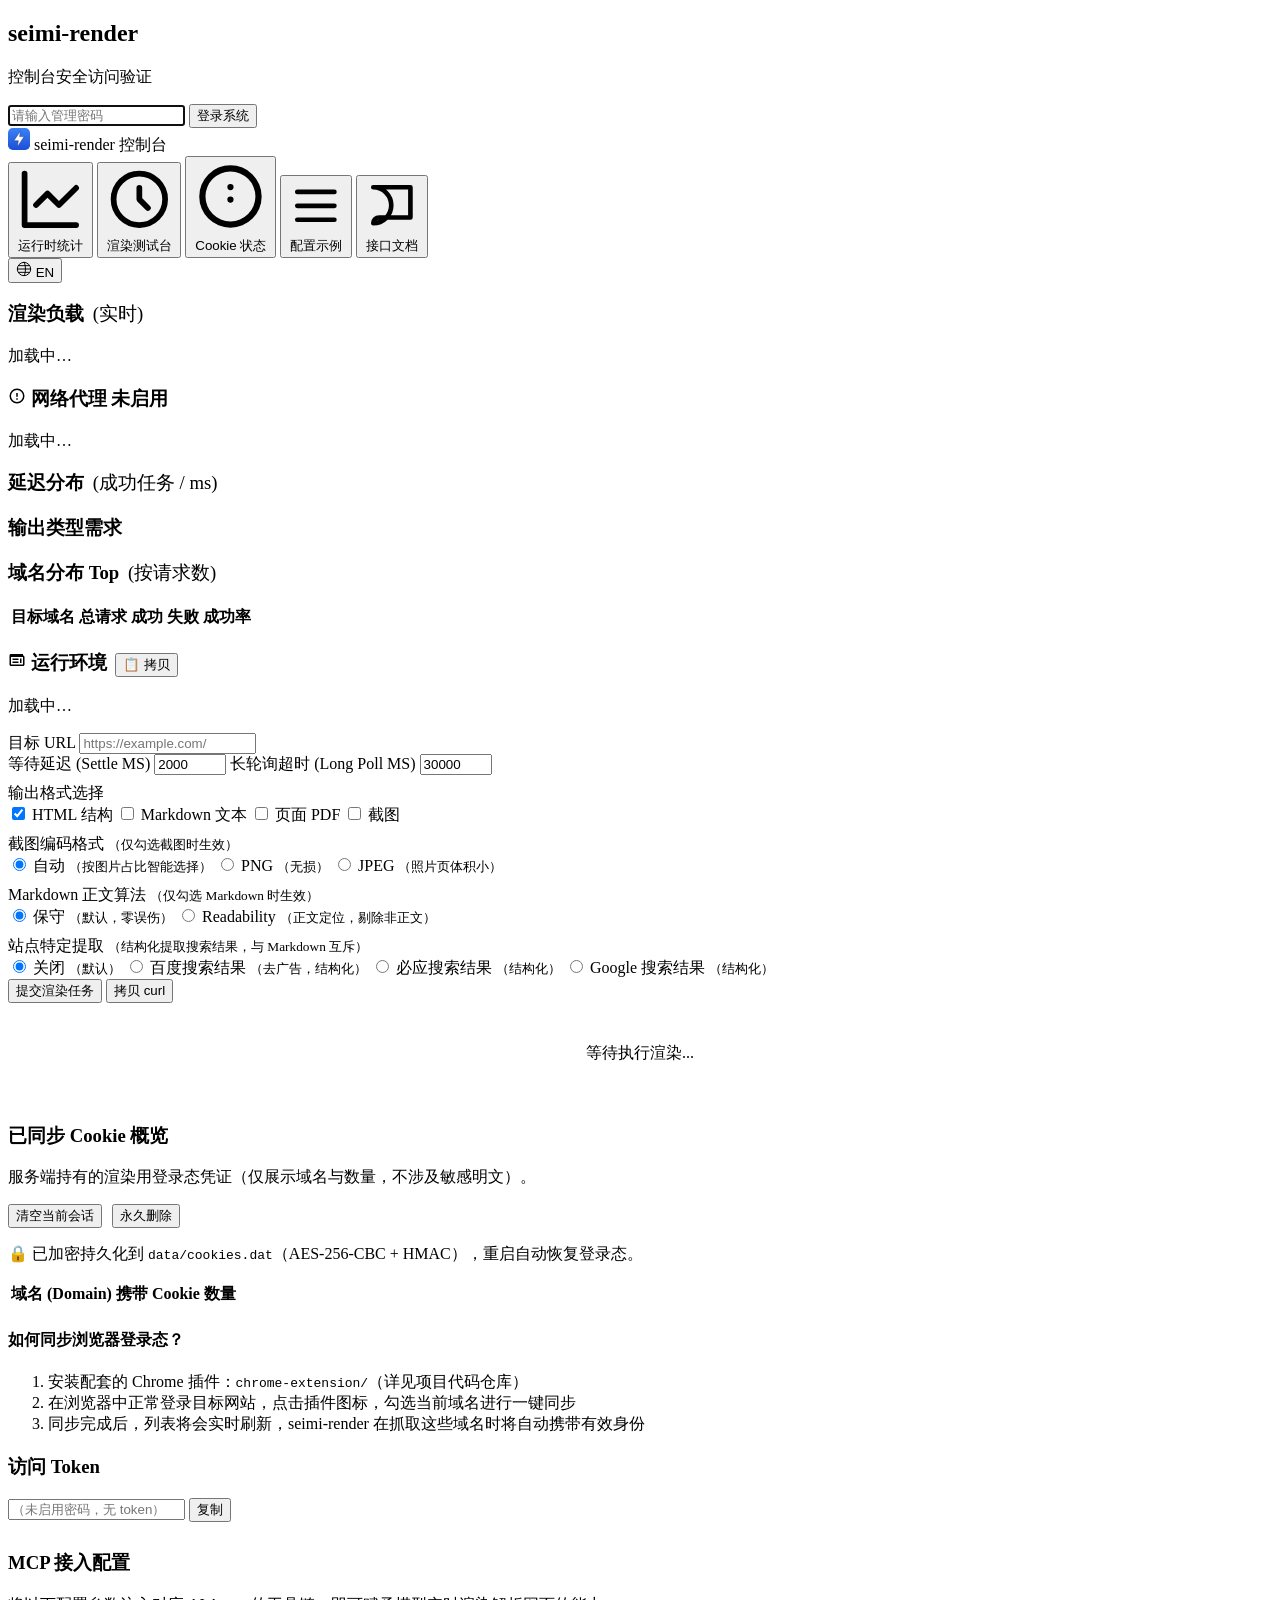
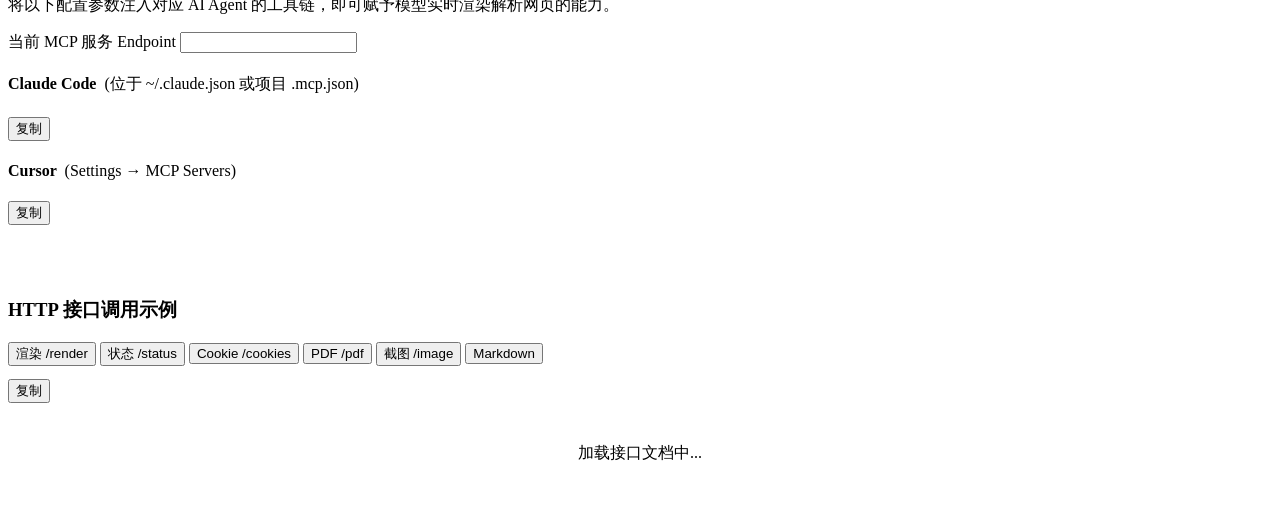
==== admin-ui/index.html @ daf92cba "init" ====
<!DOCTYPE html>
<html lang="zh-CN">
<head>
  <meta charset="UTF-8">
  <meta name="viewport" content="width=device-width, initial-scale=1">
  <title data-i18n="brand.title">seimi-render 控制台</title>
  <link rel="icon" type="image/svg+xml" href="/ui/favicon.svg">
  <link rel="icon" type="image/x-icon" href="/ui/favicon.ico">
  <link rel="apple-touch-icon" href="/ui/favicon.svg">
  <link rel="stylesheet" href="/ui/app.css">
</head>
<body>
  <!-- 登录遮罩（仅密码模式显示） -->
  <div id="login-overlay" class="login-overlay hidden">
    <div class="login-card">
      <h2>seimi-render</h2>
      <p class="login-hint" data-i18n="login.hint">控制台安全访问验证</p>
      <form id="login-form">
        <input id="login-password" type="password" data-i18n-placeholder="login.placeholder" placeholder="请输入管理密码" autocomplete="current-password" autofocus>
        <button type="submit" data-i18n="login.submit">登录系统</button>
        <div id="login-error" class="login-error"></div>
      </form>
    </div>
  </div>

  <!-- 主界面 -->
  <div id="app" class="app hidden">
    <header class="topbar">
      <div class="brand">
        <svg viewBox="0 0 128 128" width="22" height="22" role="img" aria-label="seimi-render">
          <defs>
            <linearGradient id="brand-bg" x1="0" y1="0" x2="0" y2="1">
              <stop offset="0" stop-color="#3b82f6"/>
              <stop offset="1" stop-color="#1d4ed8"/>
            </linearGradient>
          </defs>
          <rect width="128" height="128" rx="28" fill="url(#brand-bg)"/>
          <path d="M72 18 L34 74 H60 L54 110 L94 50 H68 Z" fill="#fff" stroke="#1e3a8a" stroke-width="3" stroke-linejoin="round"/>
        </svg>
        seimi-render <span class="brand-sub" data-i18n="brand.sub">控制台</span>
      </div>
      <nav class="tabs">
        <button class="tab active" data-tab="stats">
          <svg viewBox="0 0 24 24"><path d="M3 3v18h18M7 14l4-4 4 4 6-6" stroke="currentColor" stroke-width="2" stroke-linecap="round" stroke-linejoin="round" fill="none"/></svg>
          <span data-i18n="tab.stats">运行时统计</span>
        </button>
        <button class="tab" data-tab="render">
          <svg viewBox="0 0 24 24"><path d="M21 12a9 9 0 11-18 0 9 9 0 0118 0zM12 8v4l3 3" stroke="currentColor" stroke-width="2" stroke-linecap="round" stroke-linejoin="round" fill="none"/></svg>
          <span data-i18n="tab.render">渲染测试台</span>
        </button>
        <button class="tab" data-tab="cookies">
          <svg viewBox="0 0 24 24"><path d="M12 2a10 10 0 100 20 10 10 0 000-20zm0 18a8 8 0 110-16 8 8 0 010 16zm-1-11a1 1 0 112 0 1 1 0 01-2 0zm0 4a1 1 0 112 0 1 1 0 01-2 0z" fill="currentColor"/></svg>
          <span data-i18n="tab.cookies">Cookie 状态</span>
        </button>
        <button class="tab" data-tab="mcp">
          <svg viewBox="0 0 24 24"><path d="M4 6h16M4 12h16M4 18h16" stroke="currentColor" stroke-width="2" stroke-linecap="round" stroke-linejoin="round" fill="none"/></svg>
          <span data-i18n="tab.mcp">配置示例</span>
        </button>
        <button class="tab" data-tab="docs">
          <svg viewBox="0 0 24 24"><path d="M4 19.5A2.5 2.5 0 016.5 17H20M4 19.5A2.5 2.5 0 004 4h16v13H6.5A2.5 2.5 0 004 19.5z" stroke="currentColor" stroke-width="2" stroke-linecap="round" stroke-linejoin="round" fill="none"/></svg>
          <span data-i18n="tab.docs">接口文档</span>
        </button>
      </nav>
      <div class="topbar-right">
        <button id="lang-toggle" class="lang-toggle" data-i18n-title="lang.title" title="切换语言 / Switch language">
          <svg viewBox="0 0 24 24" width="16" height="16"><path d="M12 2a10 10 0 100 20 10 10 0 000-20zm0 0c3 3 3 17 0 20M2 12h20M4 7h16M4 17h16" stroke="currentColor" stroke-width="1.5" fill="none" stroke-linecap="round"/></svg>
          <span data-i18n="lang.toggle">EN</span>
        </button>
        <span id="conn-indicator" class="conn-dot" data-i18n-title="conn.title" title="连接状态"></span>
      </div>
    </header>

    <main class="content">
      <!-- 页签 1：运行时统计 -->
      <section id="tab-stats" class="tab-panel active">
        <div class="cards" id="stats-cards"></div>
        <div class="section">
          <h3><span data-i18n="stats.title">渲染负载</span> <span class="muted small" style="font-weight:normal; margin-left:4px;" data-i18n="stats.realtime">(实时)</span></h3>
          <div id="stats-workload" class="proxy-body">
            <p class="muted small" data-i18n="common.loading">加载中…</p>
          </div>
        </div>
        <div class="section proxy-section" id="stats-proxy-section">
          <h3>
            <svg viewBox="0 0 24 24" width="18" height="18"><path d="M12 2a10 10 0 100 20 10 10 0 000-20zm0 18a8 8 0 110-16 8 8 0 010 16zm-1-12h2v5h-2zm0 7h2v2h-2z" fill="currentColor"/></svg>
            <span data-i18n="proxy.title">网络代理</span>
            <span id="stats-proxy-badge" class="proxy-badge proxy-badge-off" data-i18n="proxy.off">未启用</span>
          </h3>
          <div id="stats-proxy-body" class="proxy-body">
            <p class="muted small" data-i18n="common.loading">加载中…</p>
          </div>
        </div>
        <div class="section">
          <h3><span data-i18n="stats.latency.title">延迟分布</span> <span class="muted small" style="font-weight:normal; margin-left:4px;" data-i18n="stats.latency.subtitle">(成功任务 / ms)</span></h3>
          <div id="stats-latency" class="latency-bars"></div>
        </div>
        <div class="section">
          <h3 data-i18n="stats.outputs.title">输出类型需求</h3>
          <div id="stats-outputs" class="output-bars"></div>
        </div>
        <div class="section">
          <h3><span data-i18n="stats.domains.title">域名分布 Top</span> <span class="muted small" style="font-weight:normal; margin-left:4px;" data-i18n="stats.domains.subtitle">(按请求数)</span></h3>
          <div class="table-wrap">
            <table id="stats-domains" class="data-table">
              <thead><tr><th data-i18n="stats.domains.colDomain">目标域名</th><th class="num" data-i18n="stats.domains.colTotal">总请求</th><th class="num" data-i18n="stats.domains.colSuccess">成功</th><th class="num" data-i18n="stats.domains.colFail">失败</th><th class="num" data-i18n="stats.domains.colRate">成功率</th></tr></thead>
              <tbody></tbody>
            </table>
          </div>
        </div>
        <div class="section">
          <h3>
            <svg viewBox="0 0 24 24" width="18" height="18" aria-hidden="true"><path d="M4 6h16V4H4c-1.1 0-2 .9-2 2v12c0 1.1.9 2 2 2h16c1.1 0 2-.9 2-2V8c0-1.1-.9-2-2-2H4zm16 12H4V8h16v10zM6 10h8v2H6zm0 4h8v2H6zm10-4h2v6h-2z" fill="currentColor"/></svg>
            <span data-i18n="stats.env.title">运行环境</span>
            <span id="stats-env-sampled" class="muted small" style="font-weight:normal; margin-left:4px;"></span>
            <button id="env-copy-btn" class="copy-btn" type="button" data-i18n="stats.env.copy">📋 拷贝</button>
            <span id="env-copy-status" class="copy-status"></span>
          </h3>
          <div id="stats-env" class="env-grid">
            <p class="muted small" data-i18n="common.loading">加载中…</p>
          </div>
        </div>
      </section>

      <!-- 页签 2：渲染测试台 -->
      <section id="tab-render" class="tab-panel">
        <form id="render-form" class="render-form">
          <label class="field">
            <span data-i18n="render.url">目标 URL</span>
            <input id="render-url" type="text" placeholder="https://example.com/" required>
          </label>
          <div class="field-row">
            <label class="field">
              <span data-i18n="render.settle">等待延迟 (Settle MS)</span>
              <input id="render-settle" type="number" value="2000" min="0" max="30000">
            </label>
            <label class="field">
              <span data-i18n="render.longpoll">长轮询超时 (Long Poll MS)</span>
              <input id="render-longpoll" type="number" value="30000" min="0" max="60000">
            </label>
          </div>
          <div class="field" style="margin-top: 8px;">
            <span data-i18n="render.outputs">输出格式选择</span>
            <div class="checks">
              <label><input type="checkbox" id="out-html" checked> <span data-i18n="render.outHtml">HTML 结构</span></label>
              <label><input type="checkbox" id="out-markdown"> <span data-i18n="render.outMd">Markdown 文本</span></label>
              <label><input type="checkbox" id="out-pdf"> <span data-i18n="render.outPdf">页面 PDF</span></label>
              <label><input type="checkbox" id="out-screenshot"> <span data-i18n="render.outShot">截图</span></label>
            </div>
          </div>
          <div class="field" style="margin-top: 8px;">
            <span><span data-i18n="render.shotFmt">截图编码格式</span> <small class="muted" data-i18n="render.shotFmtHint">（仅勾选截图时生效）</small></span>
            <div class="checks">
              <label><input type="radio" name="shot-fmt" value="auto" checked> <span data-i18n="render.shotFmt.auto">自动</span> <small class="muted" data-i18n="render.shotFmt.autoHint">（按图片占比智能选择）</small></label>
              <label><input type="radio" name="shot-fmt" value="png"> <span data-i18n="render.shotFmt.png">PNG</span> <small class="muted" data-i18n="render.shotFmt.pngHint">（无损）</small></label>
              <label><input type="radio" name="shot-fmt" value="jpg"> <span data-i18n="render.shotFmt.jpg">JPEG</span> <small class="muted" data-i18n="render.shotFmt.jpgHint">（照片页体积小）</small></label>
            </div>
          </div>
          <div class="field" style="margin-top: 8px;">
            <span><span data-i18n="render.mdAlg">Markdown 正文算法</span> <small class="muted" data-i18n="render.mdAlgHint">（仅勾选 Markdown 时生效）</small></span>
            <div class="checks">
              <label><input type="radio" name="md-alg" value="conservative" checked> <span data-i18n="render.mdAlg.conservative">保守</span> <small class="muted" data-i18n="render.mdAlg.conservativeHint">（默认，零误伤）</small></label>
              <label><input type="radio" name="md-alg" value="readability"> <span data-i18n="render.mdAlg.readability">Readability</span> <small class="muted" data-i18n="render.mdAlg.readabilityHint">（正文定位，剔除非正文）</small></label>
            </div>
          </div>
          <div class="field" style="margin-top: 8px;">
            <span><span data-i18n="render.extract">站点特定提取</span> <small class="muted" data-i18n="render.extractHint">（结构化提取搜索结果，与 Markdown 互斥）</small></span>
            <div class="checks">
              <label><input type="radio" name="extract" value="" checked> <span data-i18n="render.extract.off">关闭</span> <small class="muted" data-i18n="render.extract.offHint">（默认）</small></label>
              <label><input type="radio" name="extract" value="baidu_serp"> <span data-i18n="render.extract.baidu">百度搜索结果</span> <small class="muted" data-i18n="render.extract.baiduHint">（去广告，结构化）</small></label>
              <label><input type="radio" name="extract" value="bing_serp"> <span data-i18n="render.extract.bing">必应搜索结果</span> <small class="muted" data-i18n="render.extract.bingHint">（结构化）</small></label>
              <label><input type="radio" name="extract" value="google_serp"> <span data-i18n="render.extract.google">Google 搜索结果</span> <small class="muted" data-i18n="render.extract.googleHint">（结构化）</small></label>
            </div>
          </div>
          <div class="render-actions">
            <button type="submit" id="render-submit" data-i18n="render.submit">提交渲染任务</button>
            <button type="button" id="render-copy-curl" data-i18n="render.copyCurl">拷贝 curl</button>
          </div>
        </form>
        <div id="render-status" class="render-status"></div>
        <div id="render-result" class="render-result">
          <div class="muted" style="text-align: center; padding: 40px 0;" data-i18n="render.placeholder">等待执行渲染...</div>
        </div>
      </section>

      <!-- 页签 3：Cookie 状态 -->
      <section id="tab-cookies" class="tab-panel">
        <div class="section-head">
          <div>
            <h3 data-i18n="cookies.title">已同步 Cookie 概览</h3>
            <p class="muted small" style="margin-top: 4px;" data-i18n="cookies.desc">服务端持有的渲染用登录态凭证（仅展示域名与数量，不涉及敏感明文）。</p>
          </div>
          <div style="display:flex; gap:10px;">
            <button id="cookie-clear" class="btn-danger" data-i18n="cookies.clear">清空当前会话</button>
            <button id="cookie-purge" class="btn-danger" data-i18n="cookies.purge">永久删除</button>
          </div>
        </div>
        <p class="muted small" style="margin-bottom:16px;" data-i18n-html="cookies.encrypted">🔒 已加密持久化到 <code>data/cookies.dat</code>（AES-256-CBC + HMAC），重启自动恢复登录态。</p>
        <div class="table-wrap">
          <table id="cookies-table" class="data-table">
            <thead><tr><th data-i18n="cookies.colDomain">域名 (Domain)</th><th class="num" data-i18n="cookies.colCount">携带 Cookie 数量</th></tr></thead>
            <tbody></tbody>
          </table>
        </div>
        <div class="note">
          <h4 data-i18n="cookies.howto.title">如何同步浏览器登录态？</h4>
          <ol>
            <li data-i18n-html="cookies.howto.step1">安装配套的 Chrome 插件：<code>chrome-extension/</code>（详见项目代码仓库）</li>
            <li data-i18n-html="cookies.howto.step2">在浏览器中正常登录目标网站，点击插件图标，勾选当前域名进行一键同步</li>
            <li data-i18n-html="cookies.howto.step3">同步完成后，列表将会实时刷新，seimi-render 在抓取这些域名时将自动携带有效身份</li>
          </ol>
        </div>
      </section>

      <!-- 页签 4：配置示例 -->
      <section id="tab-mcp" class="tab-panel">
        <h3 data-i18n="mcp.token.title">访问 Token</h3>
        <div id="token-card" class="token-card">
          <div id="token-status-text" class="token-status"></div>
          <div class="token-value-row">
            <input id="token-value" type="text" readonly data-i18n-placeholder="mcp.token.placeholder" placeholder="（未启用密码，无 token）">
            <button id="token-copy" class="btn-copy-inline" data-copy-target="token-value" data-i18n="mcp.token.copy">复制</button>
          </div>
          <p id="token-desc" class="muted small"></p>
        </div>

        <div style="margin-top: 28px;">
          <h3 data-i18n="mcp.title">MCP 接入配置</h3>
          <p class="muted" style="margin-top: 6px;" data-i18n="mcp.intro">将以下配置参数注入对应 AI Agent 的工具链，即可赋予模型实时渲染解析网页的能力。</p>
          <p id="mcp-auth-hint" class="muted small" style="margin-top: 4px;"></p>
        </div>

        <div class="field-row" style="margin-top: 16px;">
          <label class="field">
            <span data-i18n="mcp.endpoint">当前 MCP 服务 Endpoint</span>
            <input id="mcp-url" type="text" readonly>
          </label>
        </div>
        <div class="section">
          <h4><span data-i18n="mcp.claude">Claude Code</span> <span class="muted small" style="font-weight:normal; margin-left:4px;" data-i18n="mcp.claudeHint">(位于 ~/.claude.json 或项目 .mcp.json)</span></h4>
          <div class="code-block">
            <pre id="mcp-claude"></pre>
            <button class="btn-copy" data-copy-target="mcp-claude" data-i18n="mcp.token.copy">复制</button>
          </div>
        </div>
        <div class="section">
          <h4><span data-i18n="mcp.cursor">Cursor</span> <span class="muted small" style="font-weight:normal; margin-left:4px;" data-i18n="mcp.cursorHint">(Settings → MCP Servers)</span></h4>
          <div class="code-block">
            <pre id="mcp-cursor"></pre>
            <button class="btn-copy" data-copy-target="mcp-cursor" data-i18n="mcp.token.copy">复制</button>
          </div>
        </div>

        <h3 style="margin-top:40px; padding-top: 32px; border-top: 1px solid var(--border);" data-i18n="mcp.httpTitle">HTTP 接口调用示例</h3>
        <p class="muted" id="api-hint" style="margin-top: 6px;"></p>
        <div class="api-tabs">
          <button class="api-tab active" data-api="render" data-i18n="api.tab.render">渲染 /render</button>
          <button class="api-tab" data-api="status" data-i18n="api.tab.status">状态 /status</button>
          <button class="api-tab" data-api="cookies" data-i18n="api.tab.cookies">Cookie /cookies</button>
          <button class="api-tab" data-api="pdf" data-i18n="api.tab.pdf">PDF /pdf</button>
          <button class="api-tab" data-api="screenshot" data-i18n="api.tab.screenshot">截图 /image</button>
          <button class="api-tab" data-api="markdown" data-i18n="api.tab.markdown">Markdown</button>
        </div>
        <div class="code-block" style="margin-top:12px">
          <pre id="api-example"></pre>
          <button class="btn-copy" data-copy-target="api-example" data-i18n="mcp.token.copy">复制</button>
        </div>
      </section>

      <!-- 页签 5：接口文档 -->
      <section id="tab-docs" class="tab-panel">
        <div class="docs-layout">
          <aside class="docs-sidebar" id="docs-nav"></aside>
          <div class="docs-detail" id="docs-detail">
            <div class="muted" style="padding:40px;text-align:center" data-i18n="docs.loading">加载接口文档中...</div>
          </div>
        </div>
      </section>
    </main>
  </div>

  <script src="/ui/i18n.js"></script>
  <script src="/ui/app.js"></script>
  <script src="/ui/docs.js"></script>
</body>
</html>
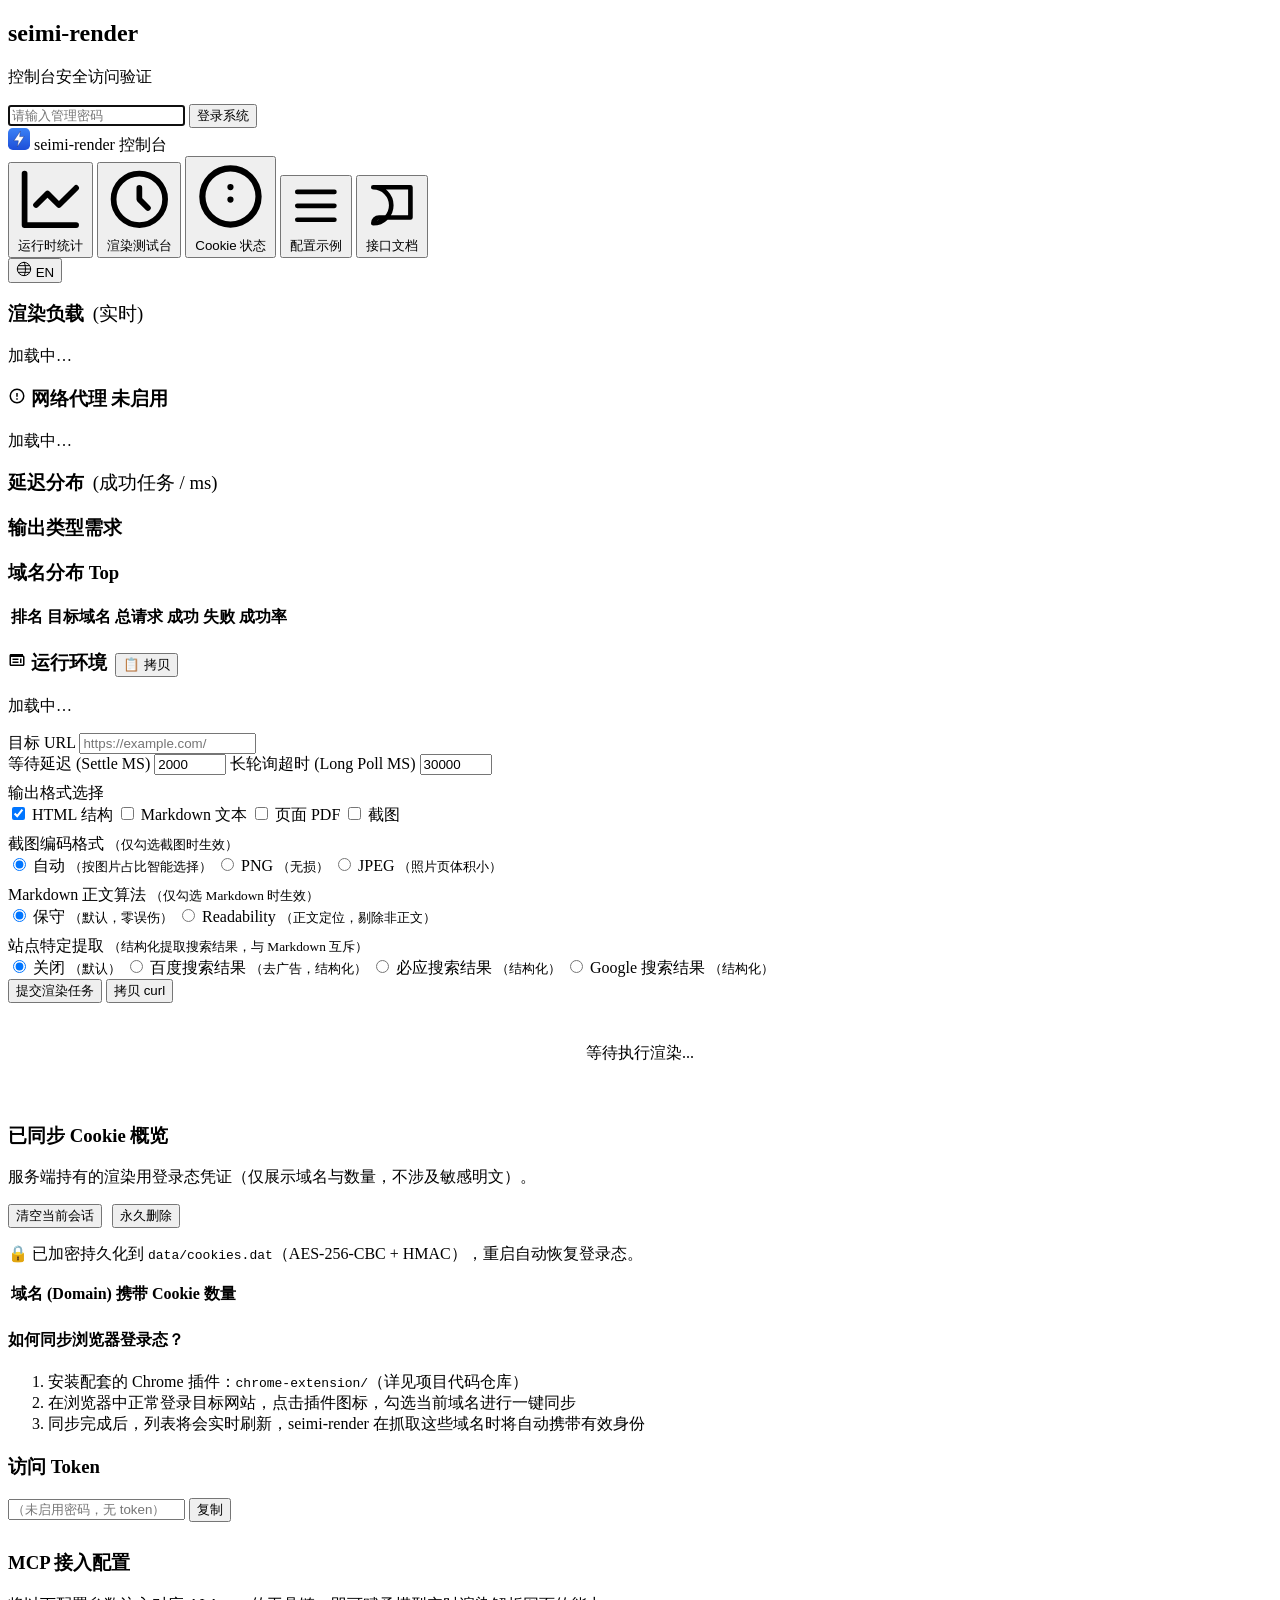
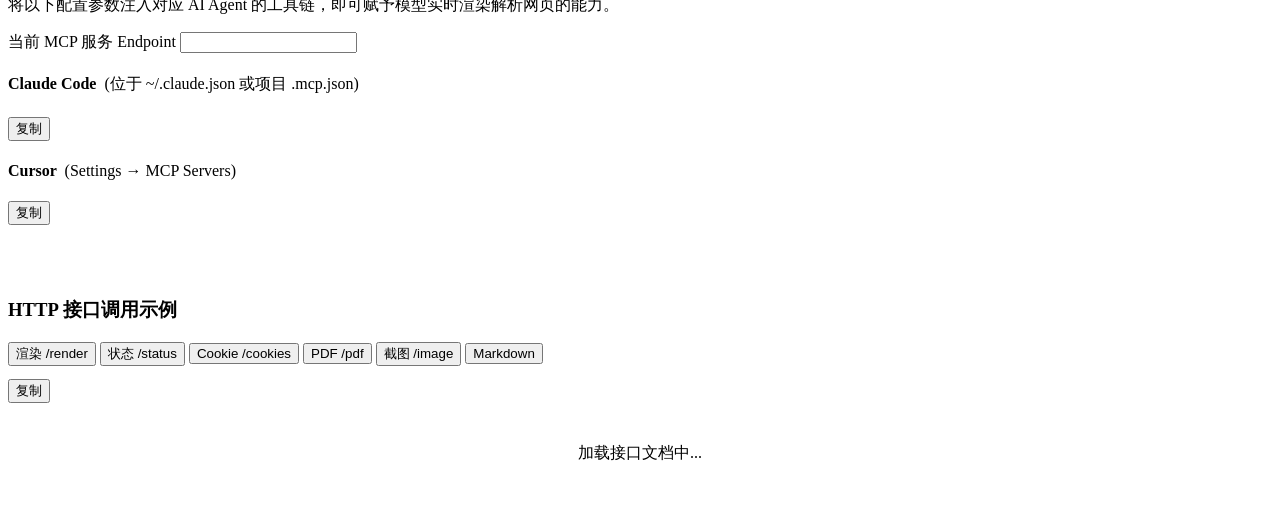
==== commit 4afdeccb: "优化统计展示" ====
--- a/admin-ui/index.html
+++ b/admin-ui/index.html
@@ -99,10 +99,20 @@
           <div id="stats-outputs" class="output-bars"></div>
         </div>
         <div class="section">
-          <h3><span data-i18n="stats.domains.title">域名分布 Top</span> <span class="muted small" style="font-weight:normal; margin-left:4px;" data-i18n="stats.domains.subtitle">(按请求数)</span></h3>
+          <h3>
+            <span data-i18n="stats.domains.title">域名分布 Top</span>
+            <span id="stats-domains-count" class="muted small" style="font-weight:normal; margin-left:4px;"></span>
+          </h3>
           <div class="table-wrap">
-            <table id="stats-domains" class="data-table">
-              <thead><tr><th data-i18n="stats.domains.colDomain">目标域名</th><th class="num" data-i18n="stats.domains.colTotal">总请求</th><th class="num" data-i18n="stats.domains.colSuccess">成功</th><th class="num" data-i18n="stats.domains.colFail">失败</th><th class="num" data-i18n="stats.domains.colRate">成功率</th></tr></thead>
+            <table id="stats-domains" class="data-table domains-table">
+              <thead><tr>
+                <th class="col-rank" data-i18n="stats.domains.colRank">排名</th>
+                <th class="col-domain sortable" data-sort="domain" data-i18n="stats.domains.colDomain">目标域名</th>
+                <th class="num sortable" data-sort="total" data-i18n="stats.domains.colTotal">总请求</th>
+                <th class="num sortable" data-sort="succeeded" data-i18n="stats.domains.colSuccess">成功</th>
+                <th class="num sortable" data-sort="failed" data-i18n="stats.domains.colFail">失败</th>
+                <th class="num sortable" data-sort="rate" data-i18n="stats.domains.colRate">成功率</th>
+              </tr></thead>
               <tbody></tbody>
             </table>
           </div>
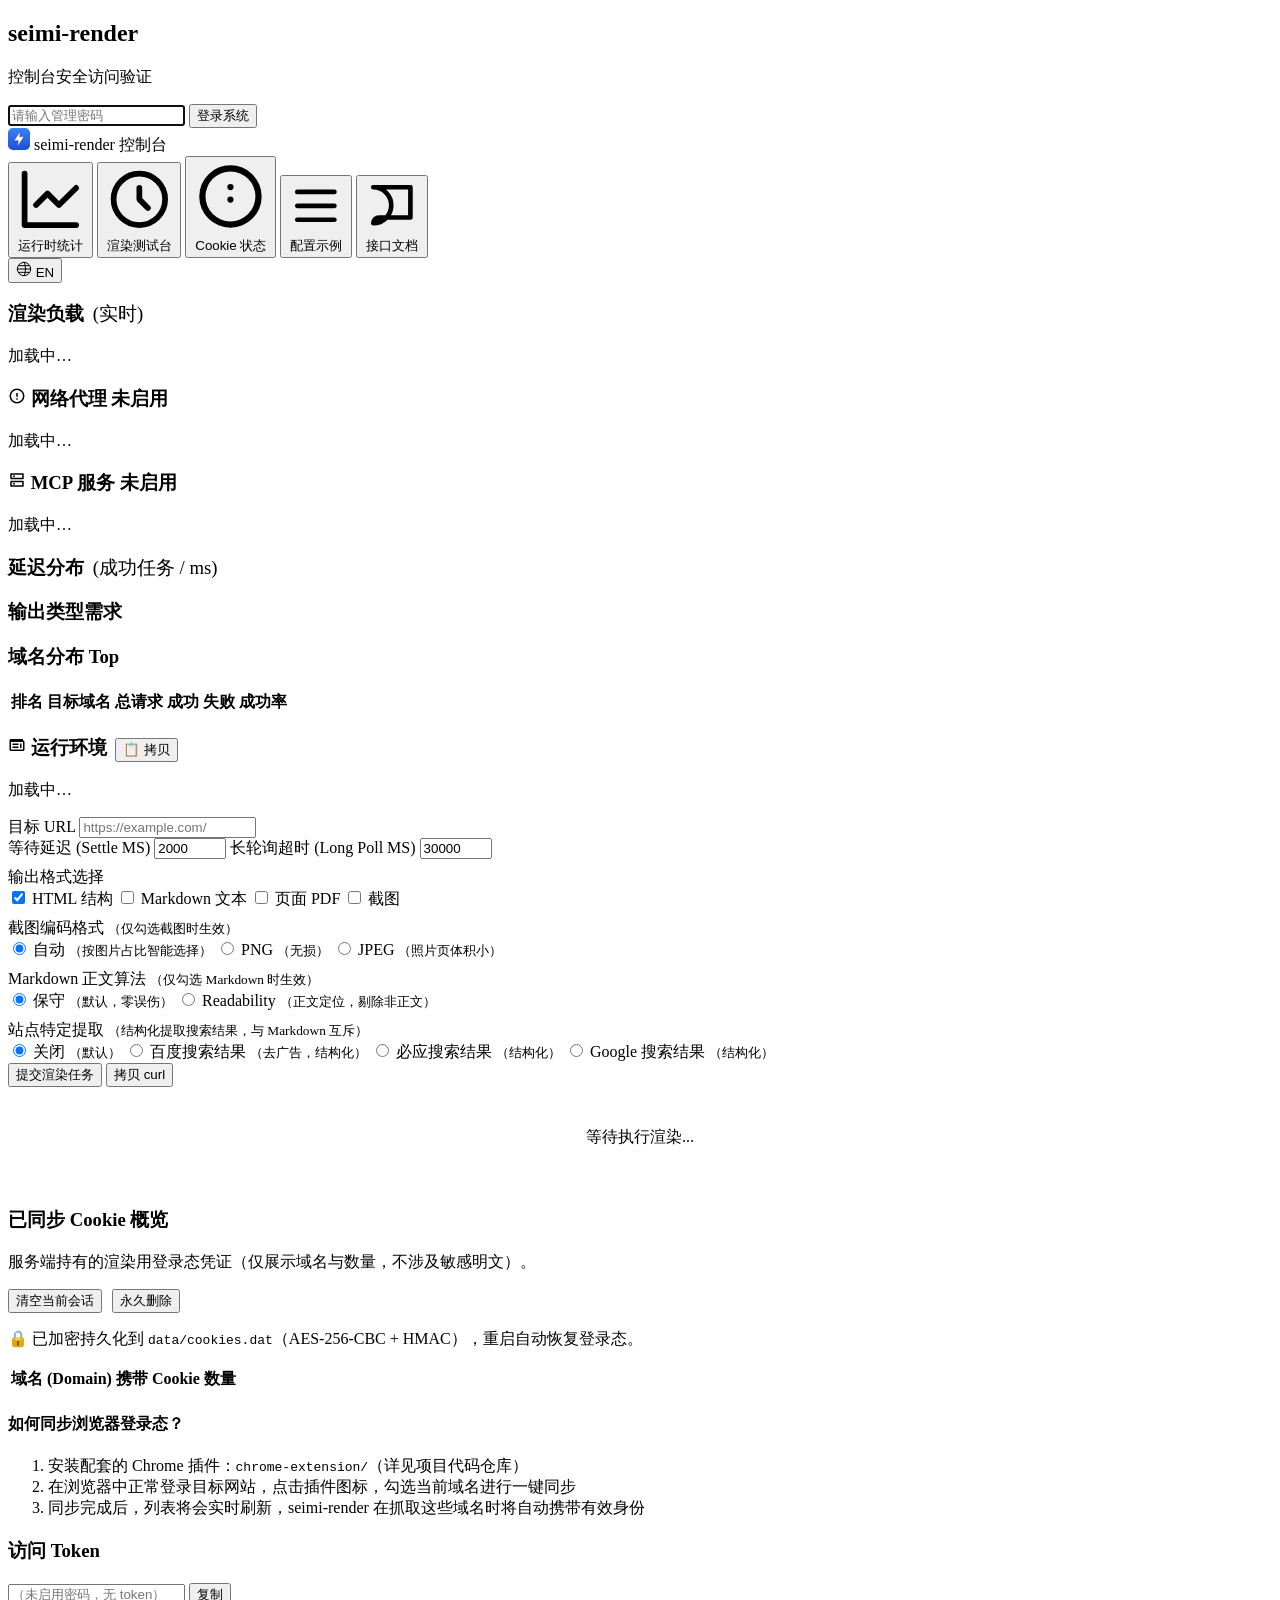
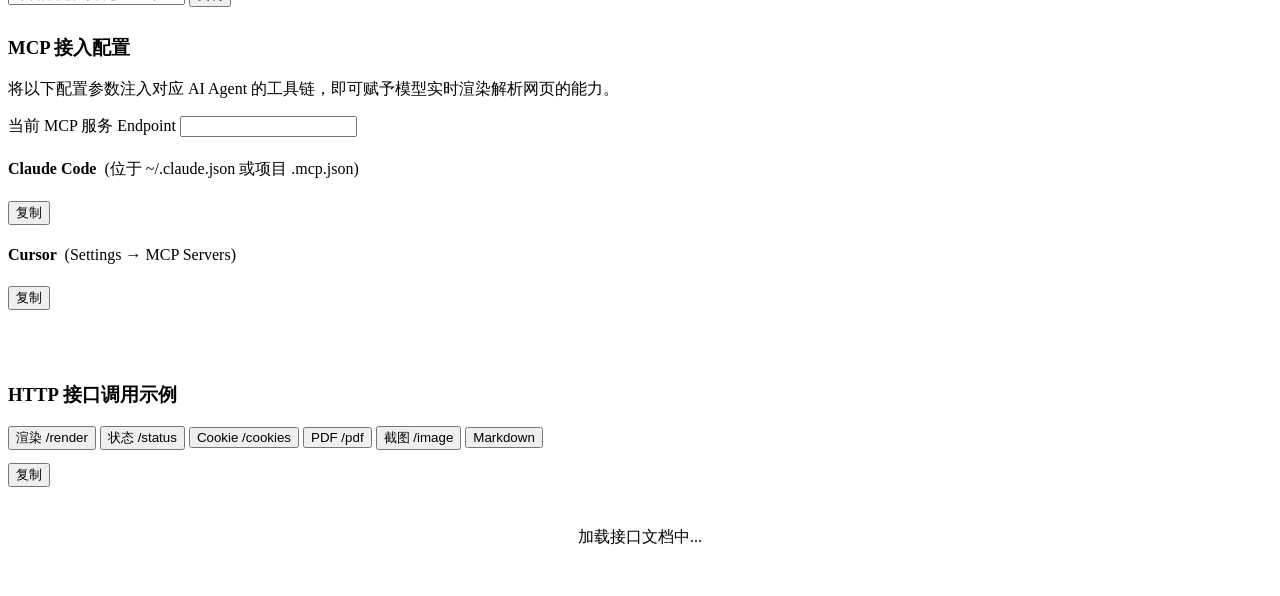
==== commit ca10f535: "修复 MCP session 泄漏导致 /mcp 反复 503，并增加诊断能力 根因：cpp-mcp 的 handle_mcp_get（streamable HTTP GET/SSE 订阅通道） 流结" ====
--- a/admin-ui/index.html
+++ b/admin-ui/index.html
@@ -90,6 +90,16 @@
             <p class="muted small" data-i18n="common.loading">加载中…</p>
           </div>
         </div>
+        <div class="section" id="stats-mcp-section">
+          <h3>
+            <svg viewBox="0 0 24 24" width="18" height="18"><path d="M4 4h16v6H4zM4 14h16v6H4z" stroke="currentColor" stroke-width="2" fill="none" stroke-linejoin="round"/><circle cx="8" cy="7" r="1.2" fill="currentColor"/><circle cx="8" cy="17" r="1.2" fill="currentColor"/></svg>
+            <span data-i18n="mcp.title">MCP 服务</span>
+            <span id="stats-mcp-badge" class="proxy-badge proxy-badge-off" data-i18n="mcp.off">未启用</span>
+          </h3>
+          <div id="stats-mcp-body" class="proxy-body">
+            <p class="muted small" data-i18n="common.loading">加载中…</p>
+          </div>
+        </div>
         <div class="section">
           <h3><span data-i18n="stats.latency.title">延迟分布</span> <span class="muted small" style="font-weight:normal; margin-left:4px;" data-i18n="stats.latency.subtitle">(成功任务 / ms)</span></h3>
           <div id="stats-latency" class="latency-bars"></div>
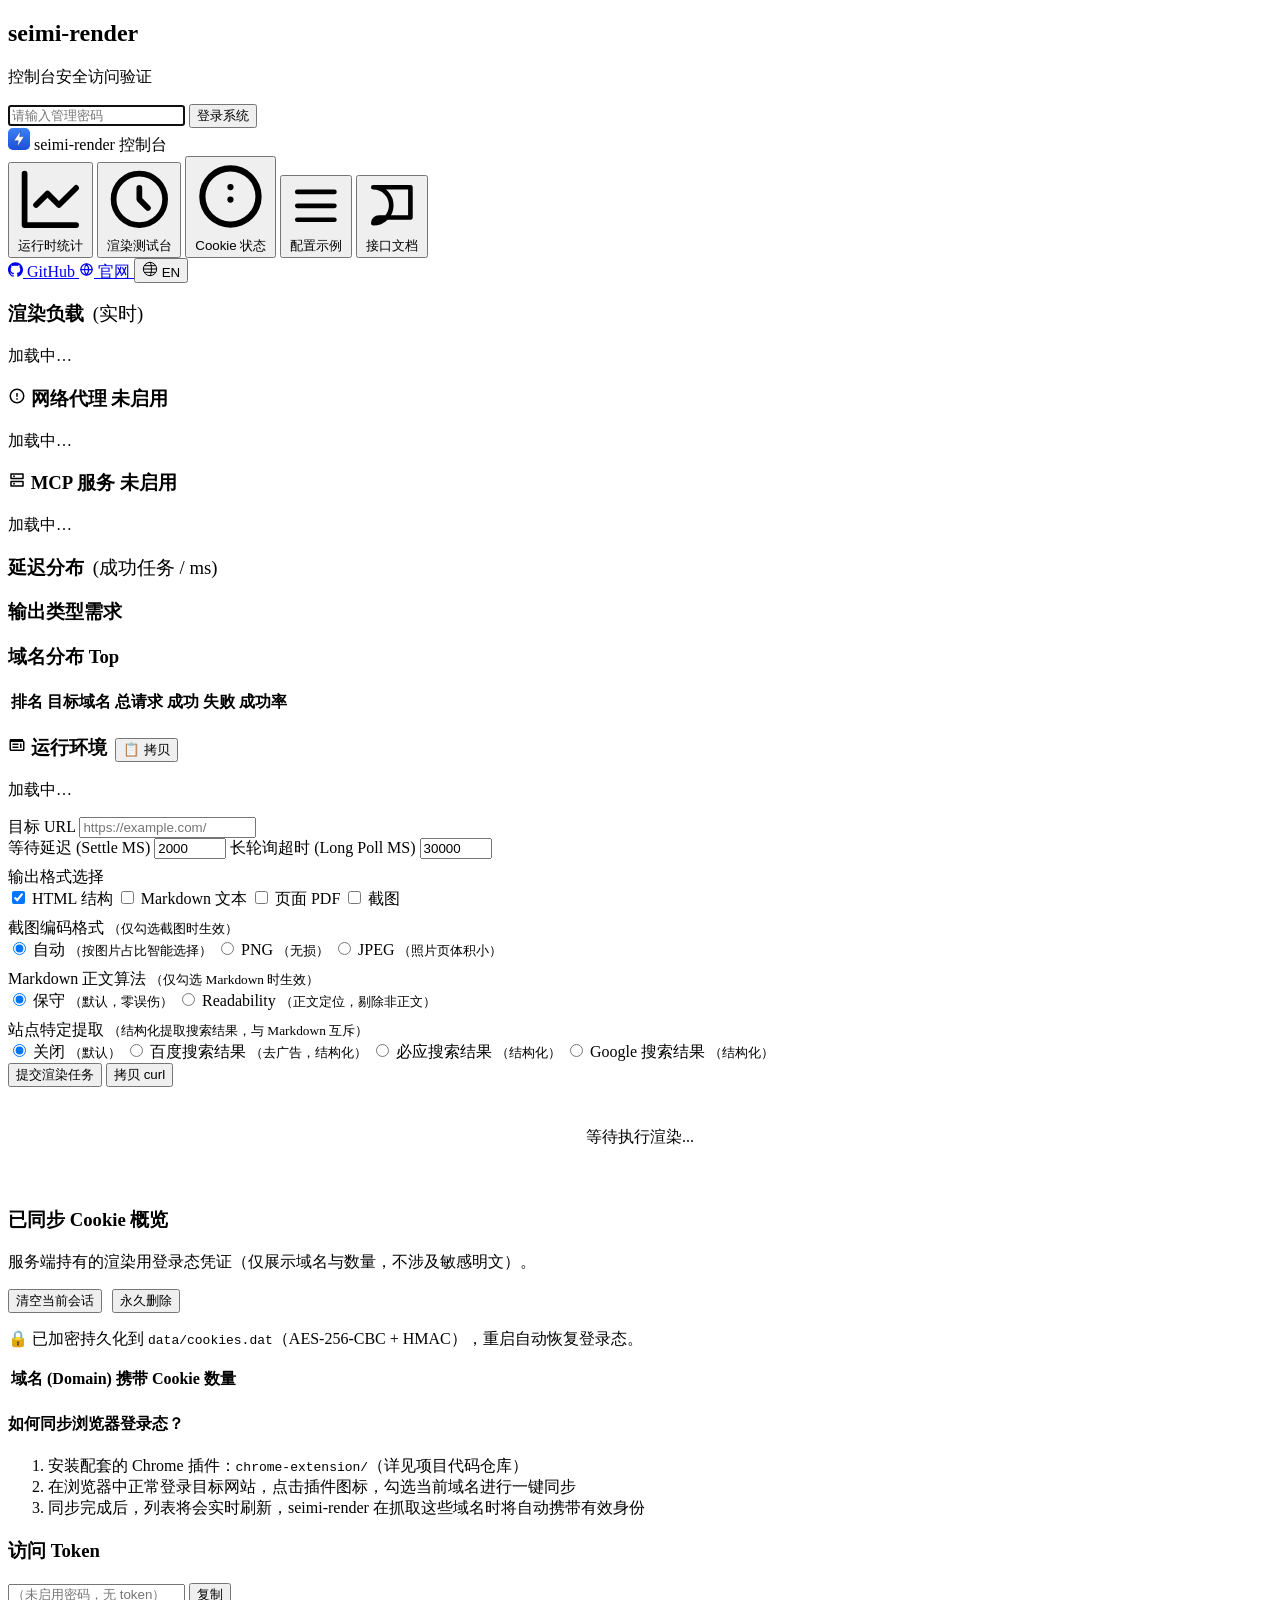
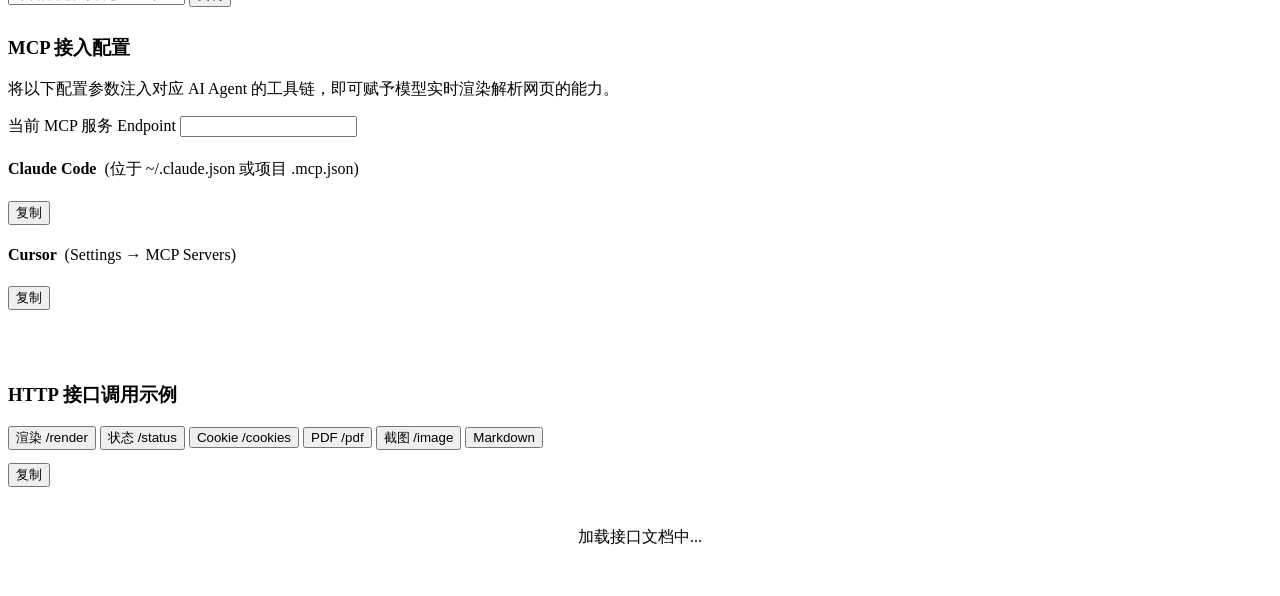
==== commit 3ef0124c: "添加跳转" ====
--- a/admin-ui/index.html
+++ b/admin-ui/index.html
@@ -62,6 +62,14 @@
         </button>
       </nav>
       <div class="topbar-right">
+        <a class="topbar-link" href="https://github.com/zhegexiaohuozi/seimi-render" target="_blank" rel="noopener" data-i18n-title="nav.github.title" title="GitHub 仓库">
+          <svg viewBox="0 0 24 24" width="15" height="15" fill="currentColor" aria-hidden="true"><path d="M12 .297c-6.63 0-12 5.373-12 12 0 5.303 3.438 9.8 8.205 11.385.6.113.82-.258.82-.577 0-.285-.01-1.04-.015-2.04-3.338.724-4.042-1.61-4.042-1.61C4.422 18.07 3.633 17.7 3.633 17.7c-1.087-.744.084-.729.084-.729 1.205.084 1.838 1.236 1.838 1.236 1.07 1.835 2.809 1.305 3.495.998.108-.776.417-1.305.76-1.605-2.665-.3-5.466-1.332-5.466-5.93 0-1.31.465-2.38 1.235-3.22-.135-.303-.54-1.523.105-3.176 0 0 1.005-.322 3.3 1.23.96-.267 1.98-.399 3-.405 1.02.006 2.04.138 3 .405 2.28-1.552 3.285-1.23 3.285-1.23.645 1.653.24 2.873.12 3.176.765.84 1.23 1.91 1.23 3.22 0 4.61-2.805 5.625-5.475 5.92.42.36.81 1.096.81 2.22 0 1.606-.015 2.896-.015 3.286 0 .315.21.69.825.57C20.565 22.092 24 17.592 24 12.297c0-6.627-5.373-12-12-12"/></svg>
+          <span data-i18n="nav.github">GitHub</span>
+        </a>
+        <a class="topbar-link" href="https://seimiagent.org/" target="_blank" rel="noopener" data-i18n-title="nav.site.title" title="官方网站">
+          <svg viewBox="0 0 24 24" width="15" height="15" fill="none" stroke="currentColor" stroke-width="2" stroke-linecap="round" aria-hidden="true"><circle cx="12" cy="12" r="9"/><path d="M3 12h18M12 3a15 15 0 0 1 0 18M12 3a15 15 0 0 0 0 18"/></svg>
+          <span data-i18n="nav.site">官网</span>
+        </a>
         <button id="lang-toggle" class="lang-toggle" data-i18n-title="lang.title" title="切换语言 / Switch language">
           <svg viewBox="0 0 24 24" width="16" height="16"><path d="M12 2a10 10 0 100 20 10 10 0 000-20zm0 0c3 3 3 17 0 20M2 12h20M4 7h16M4 17h16" stroke="currentColor" stroke-width="1.5" fill="none" stroke-linecap="round"/></svg>
           <span data-i18n="lang.toggle">EN</span>
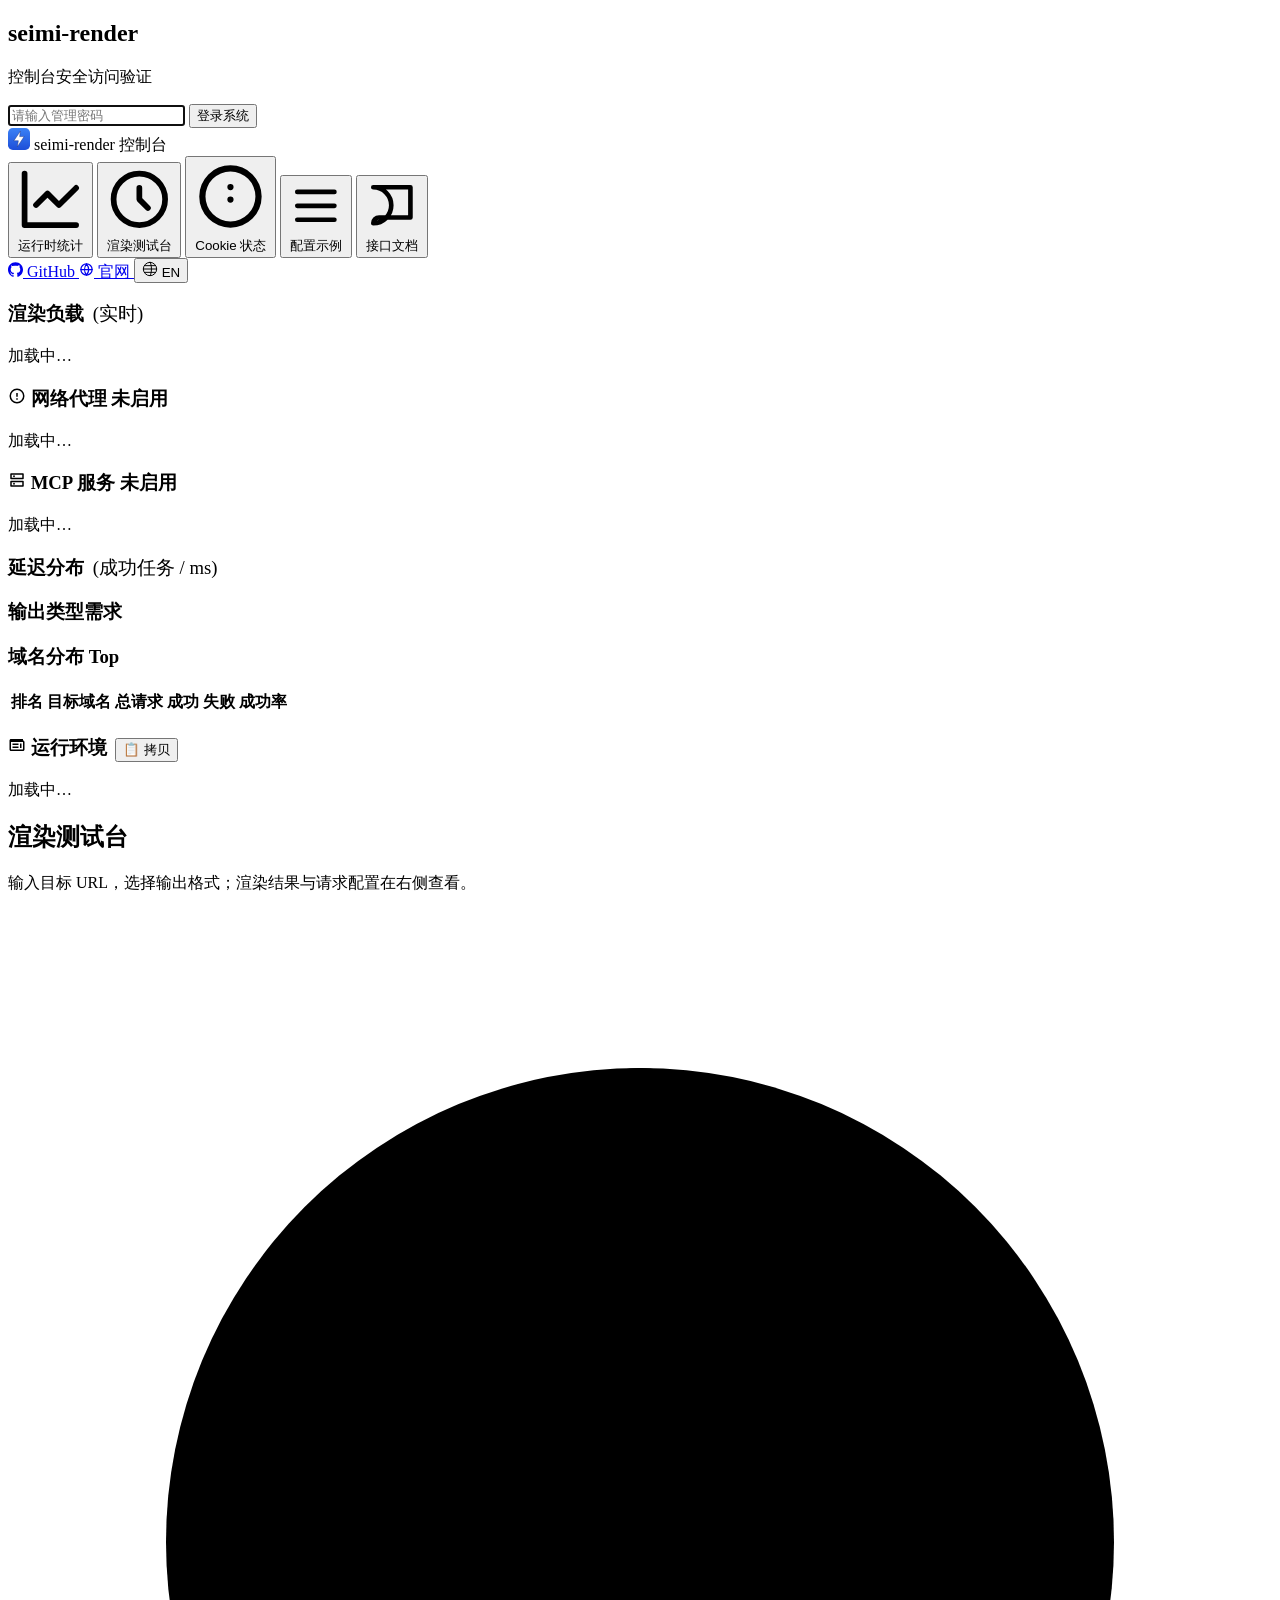
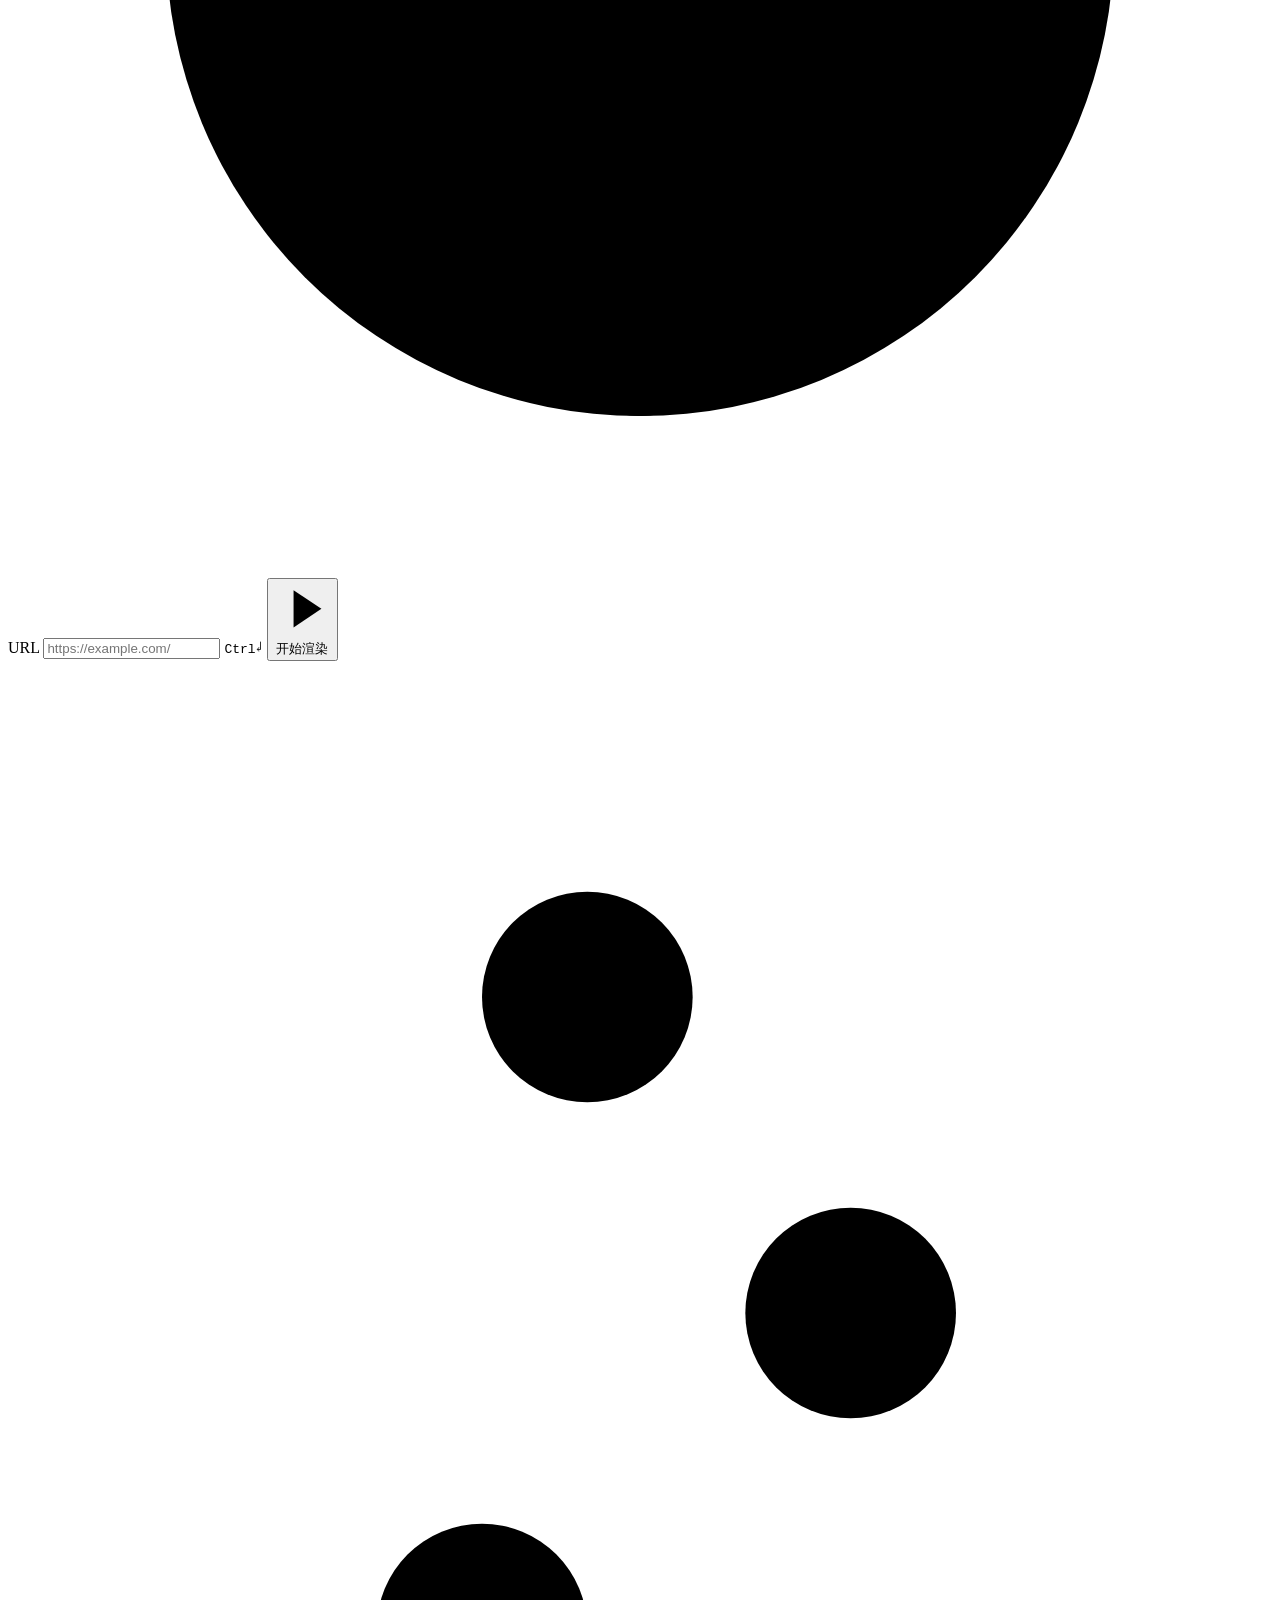
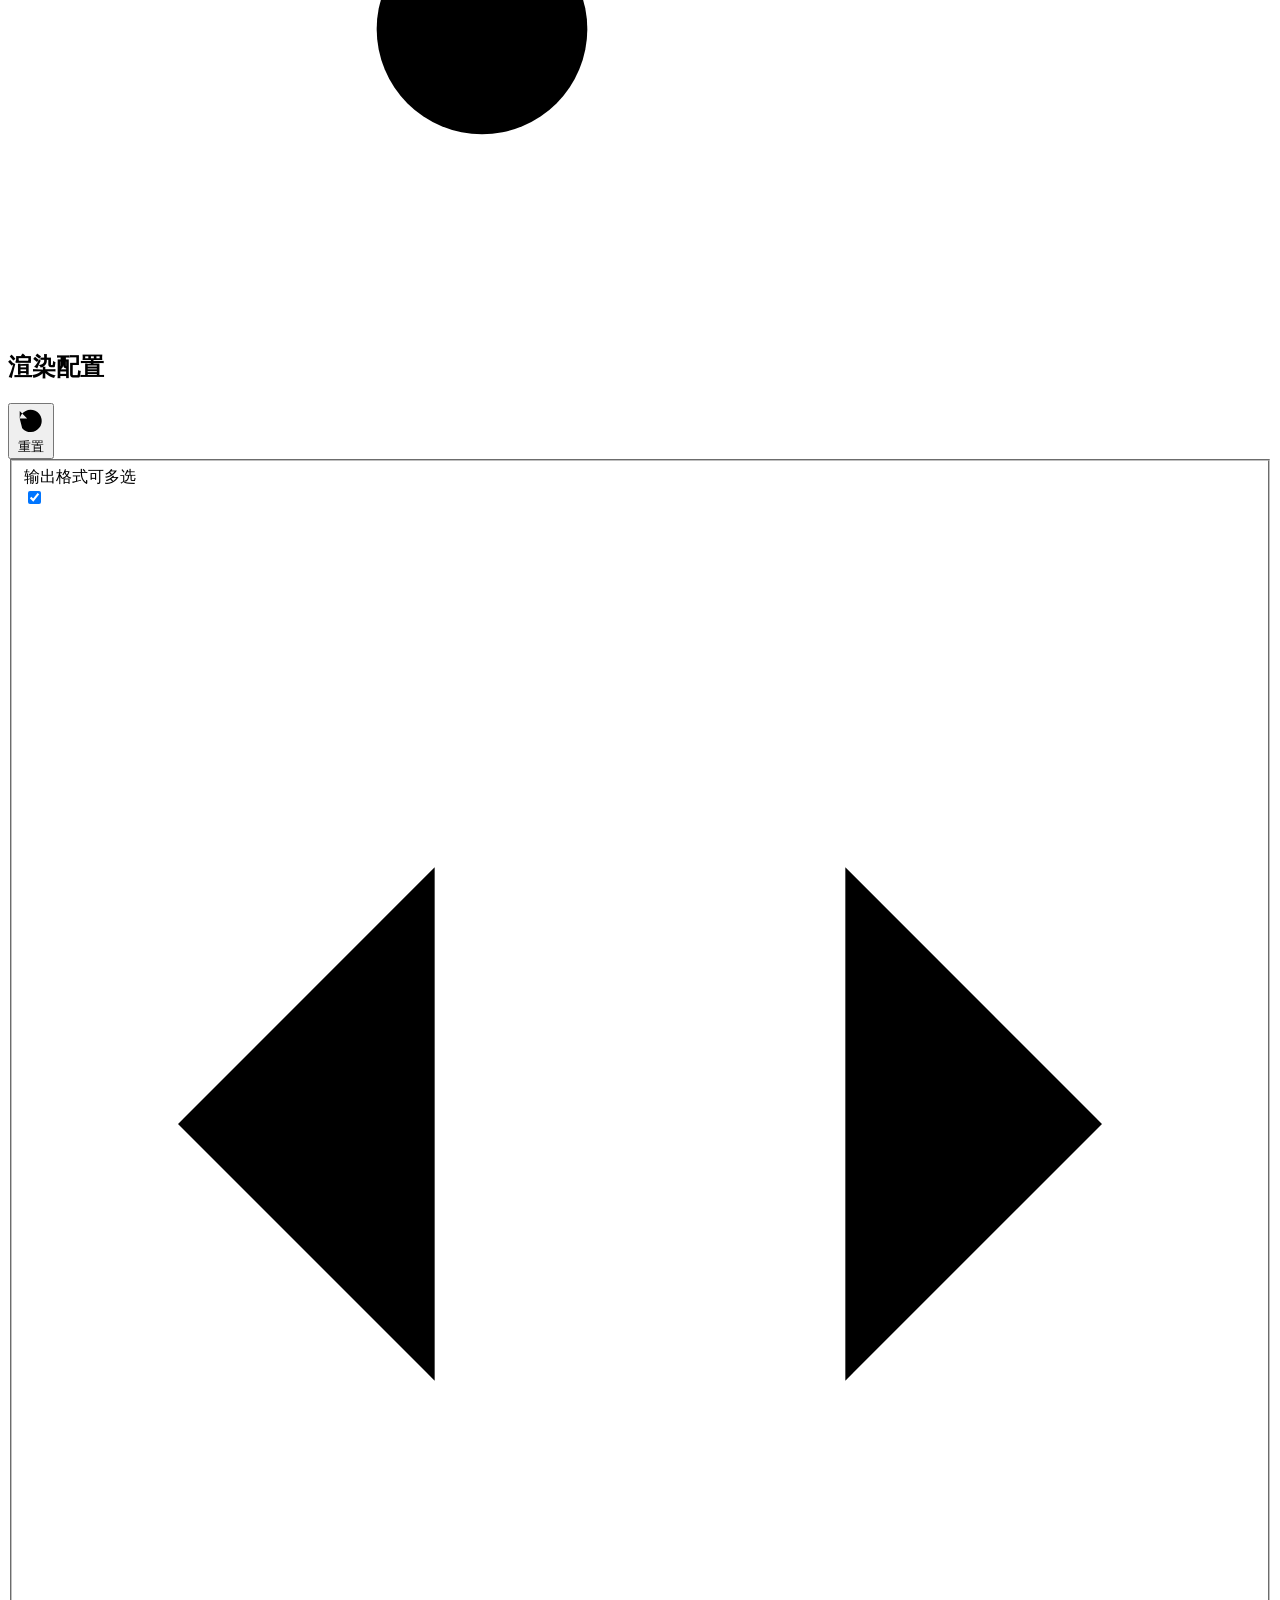
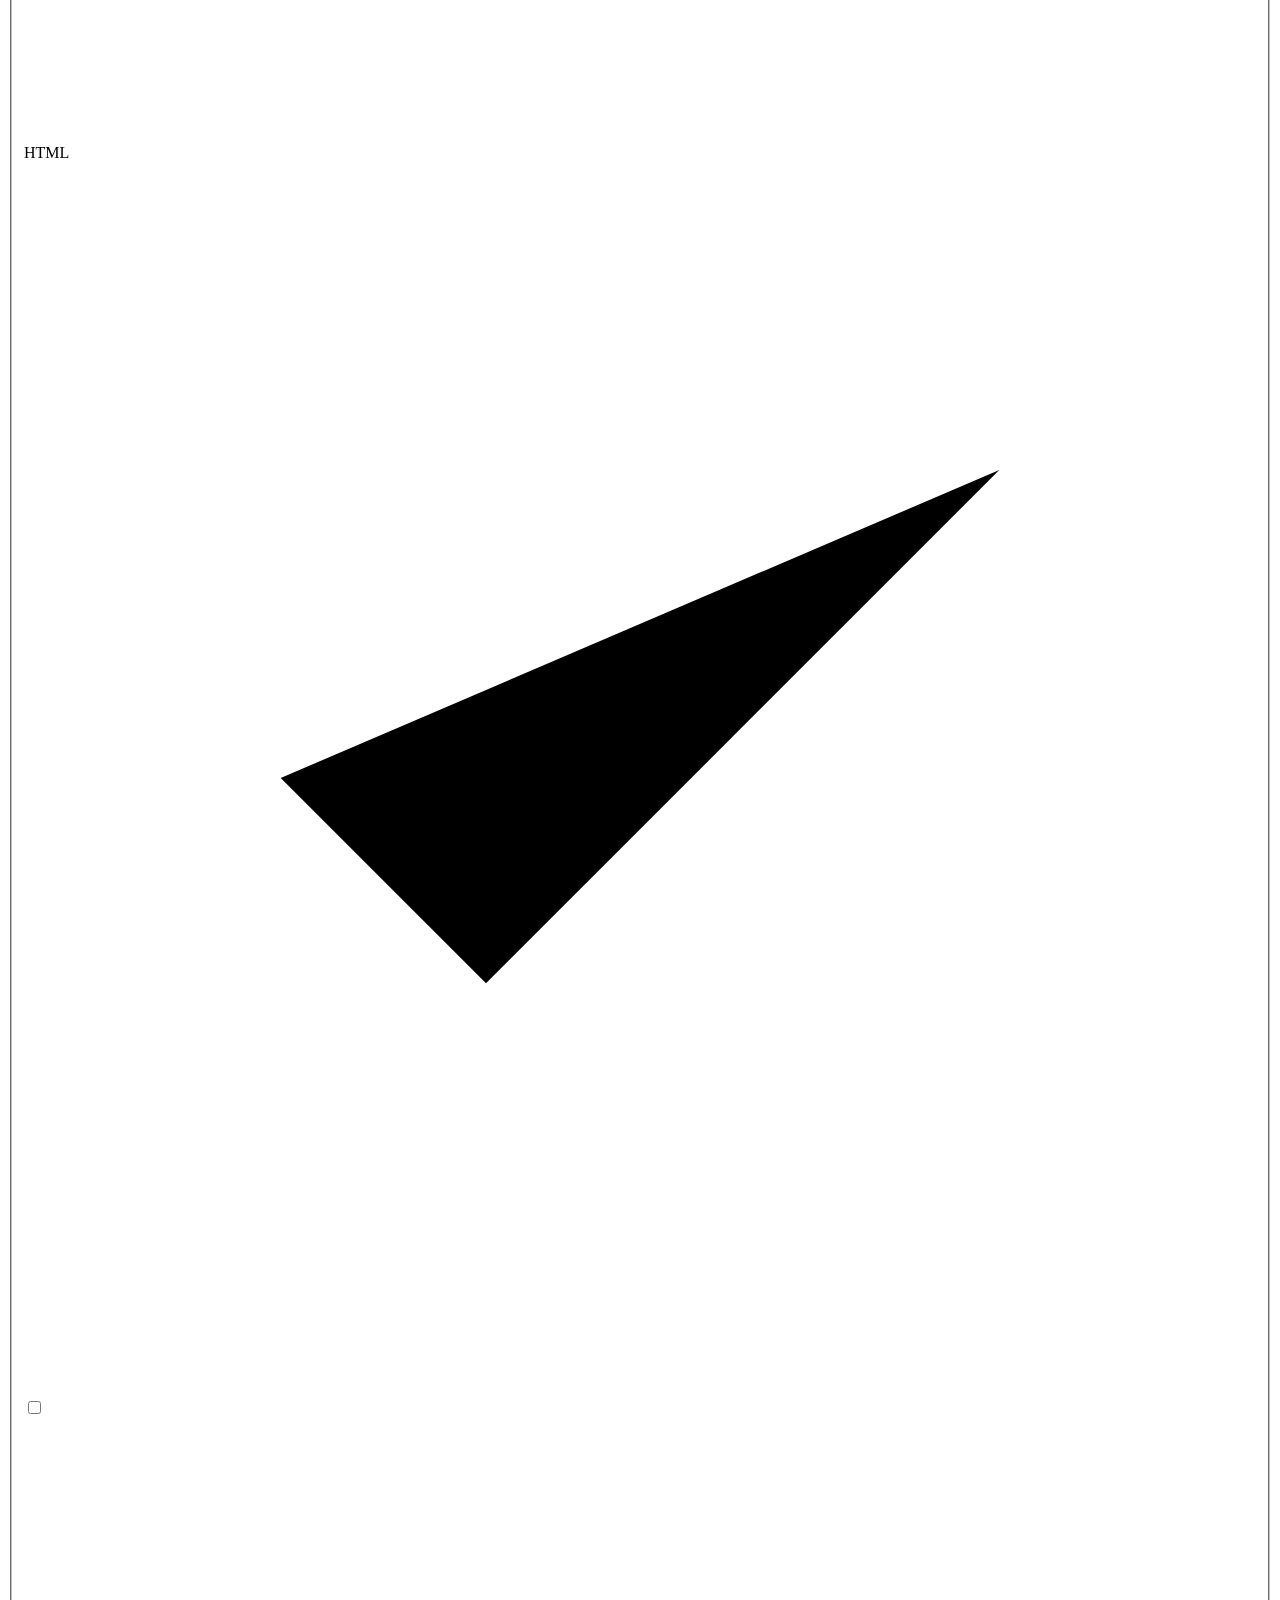
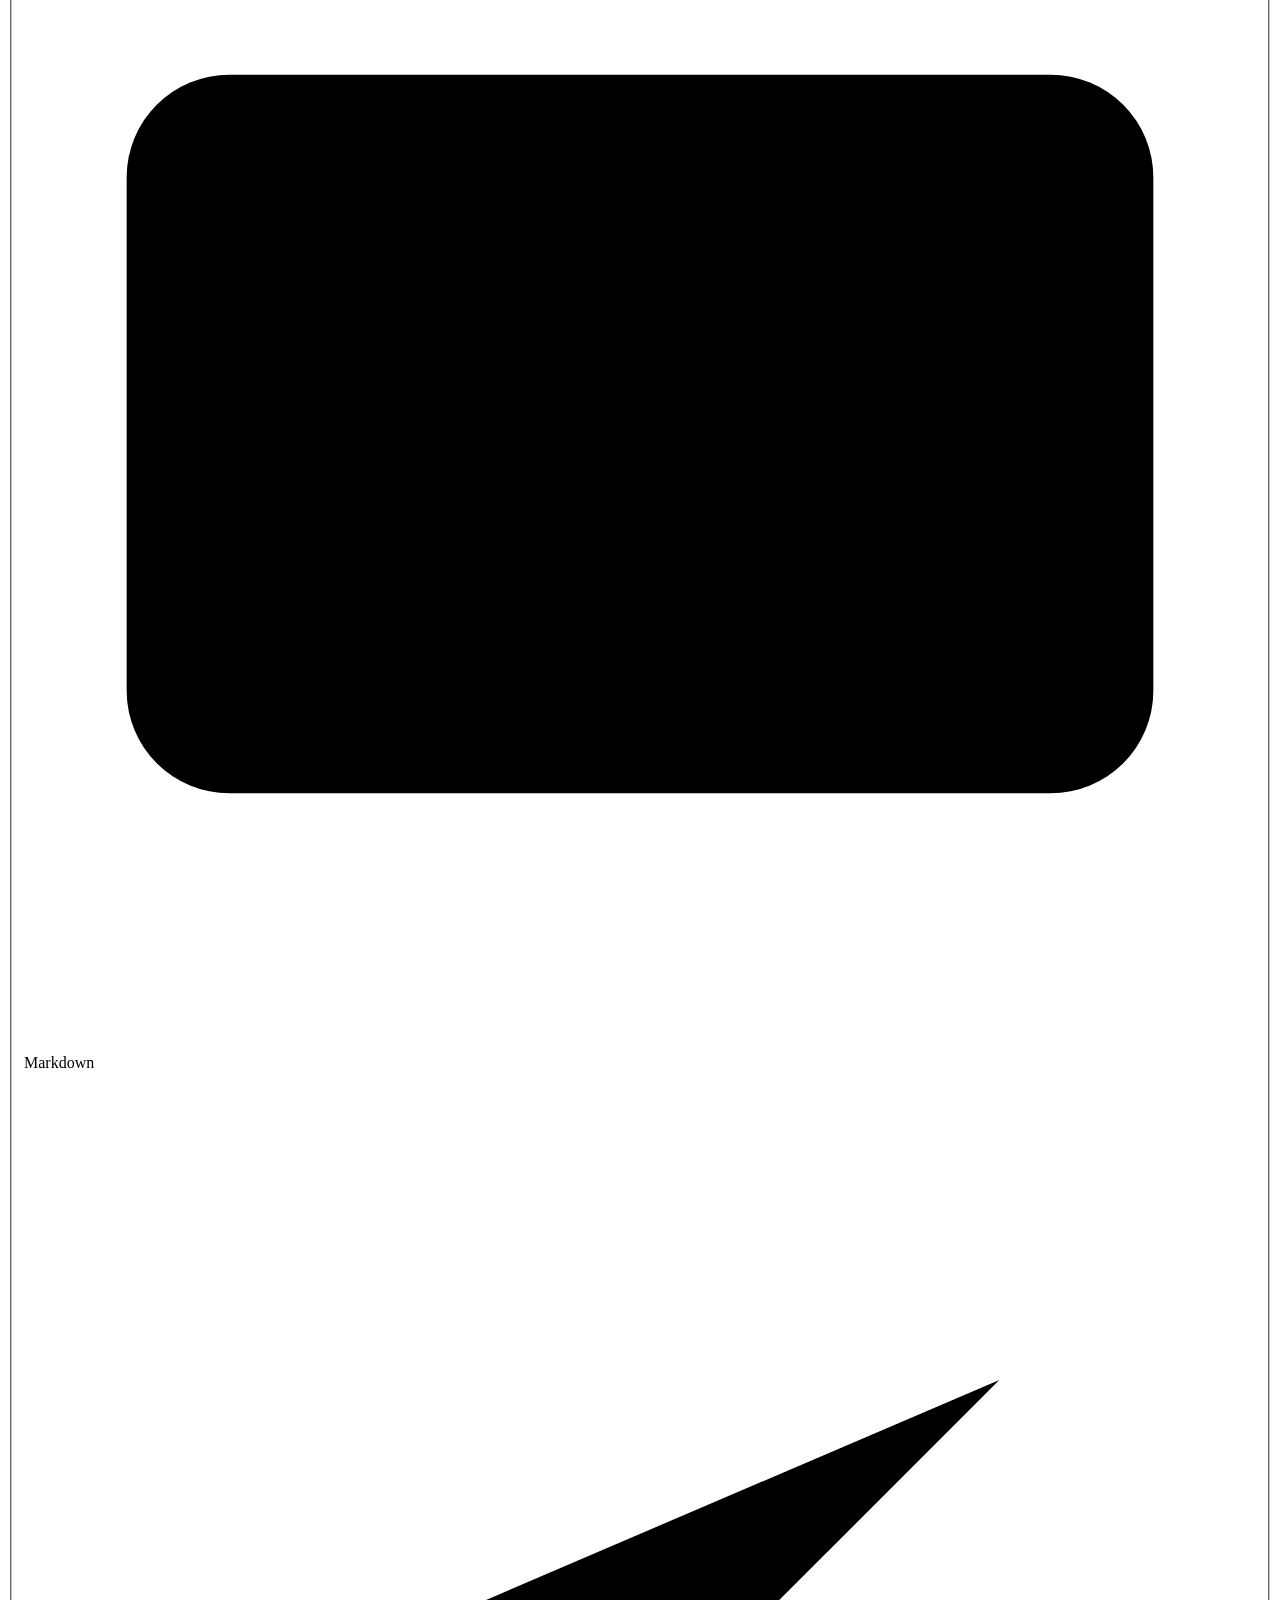
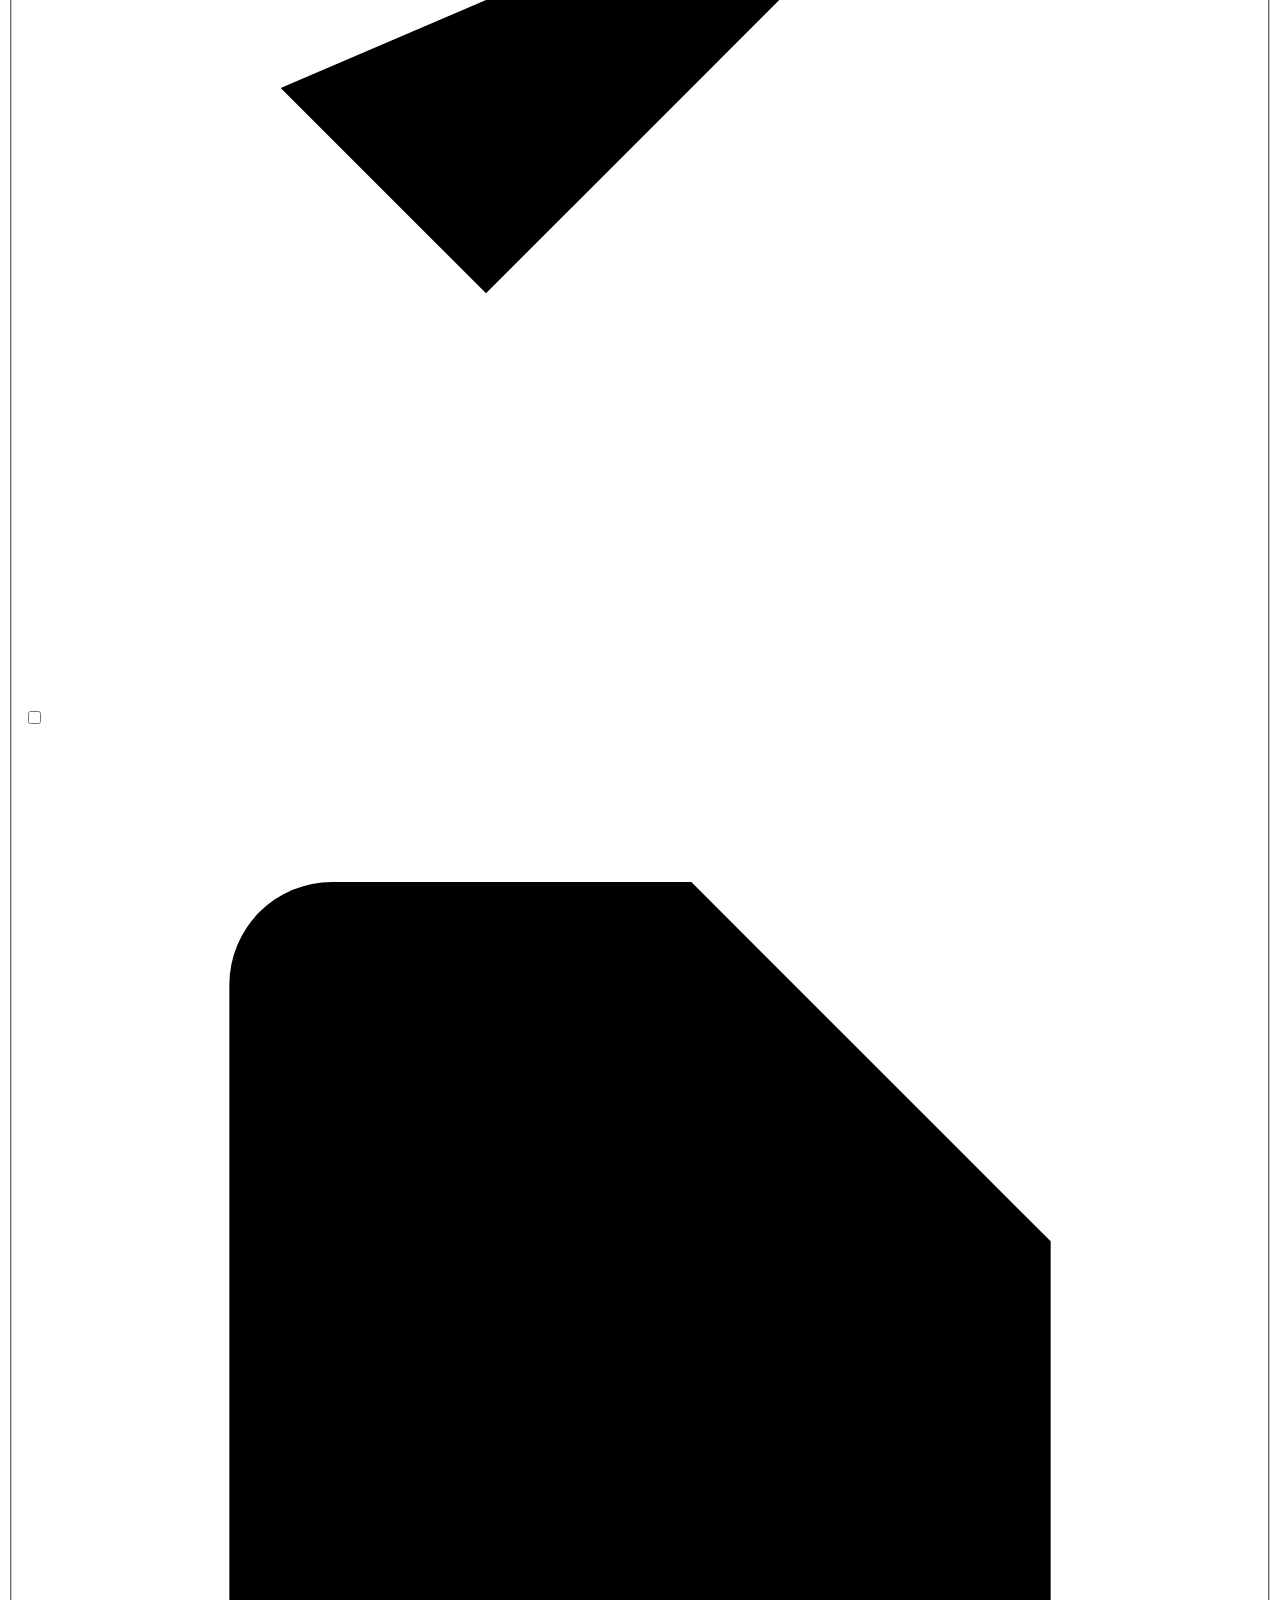
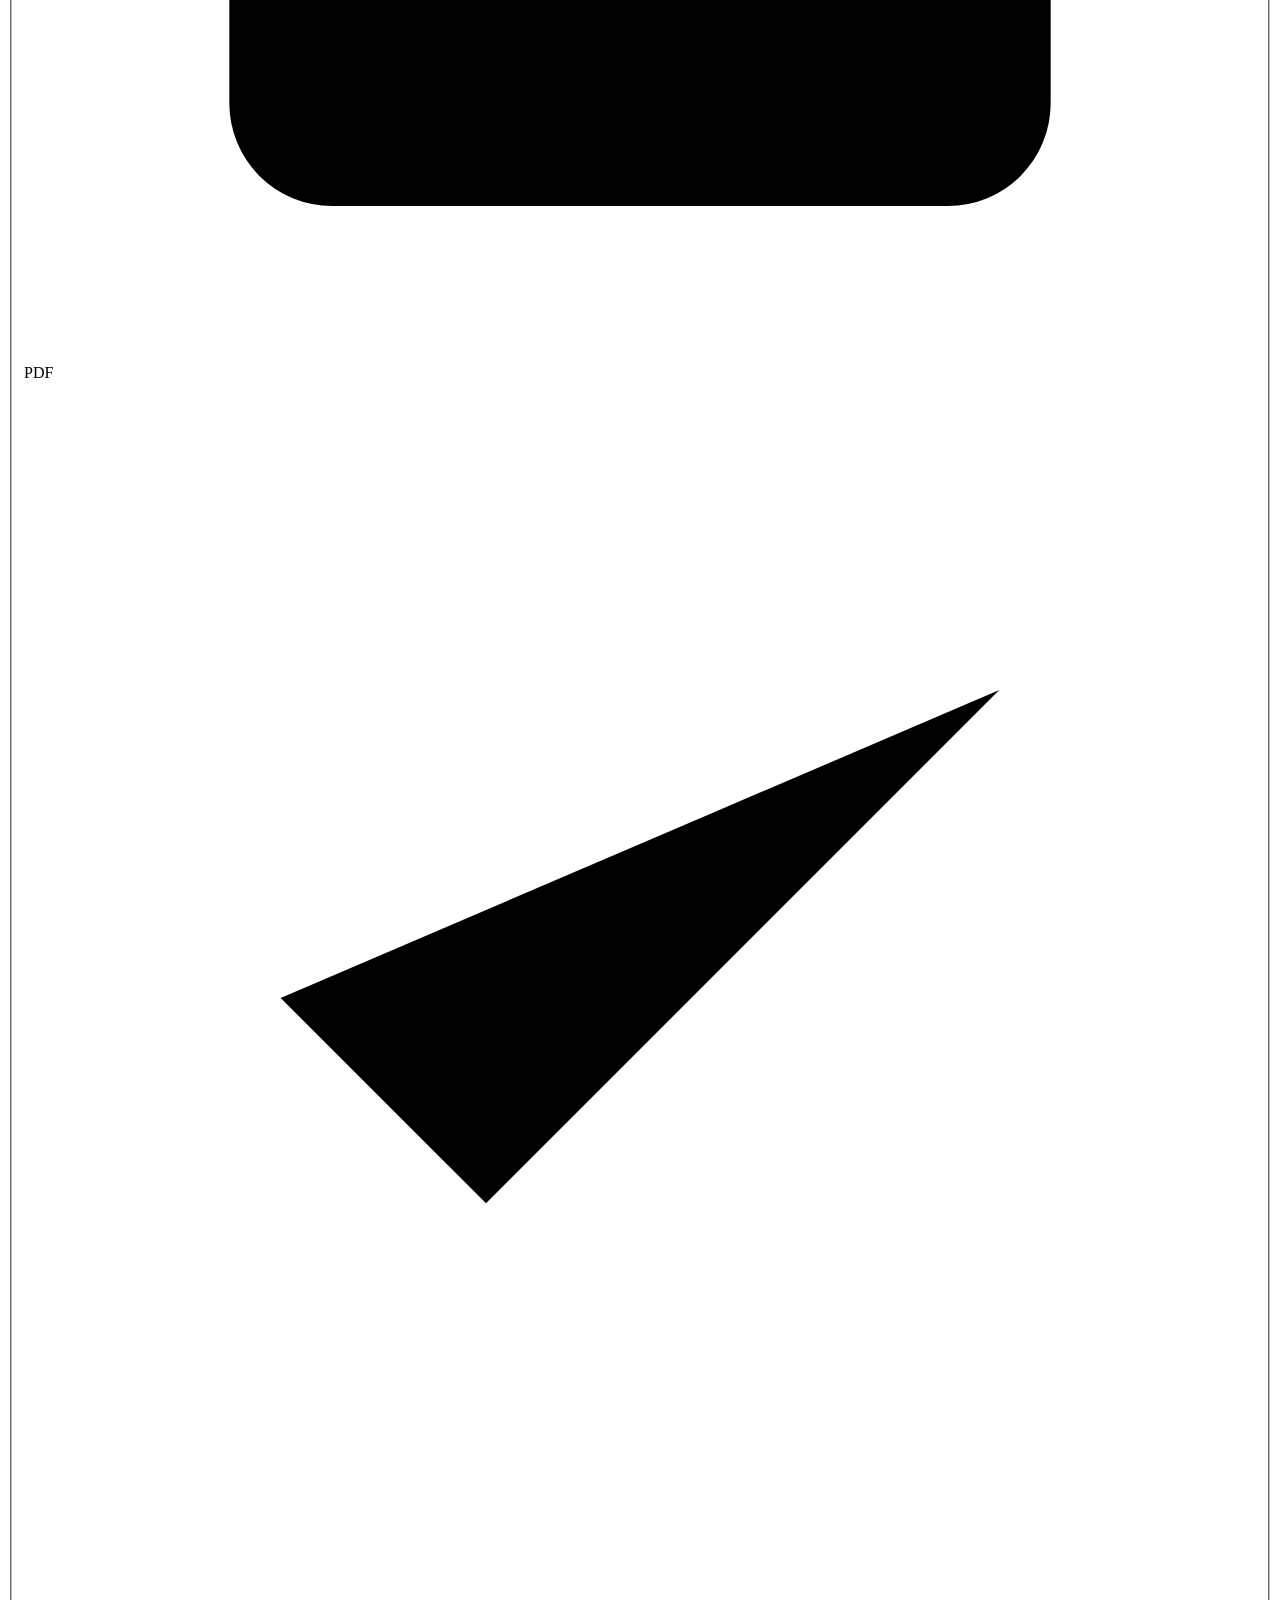
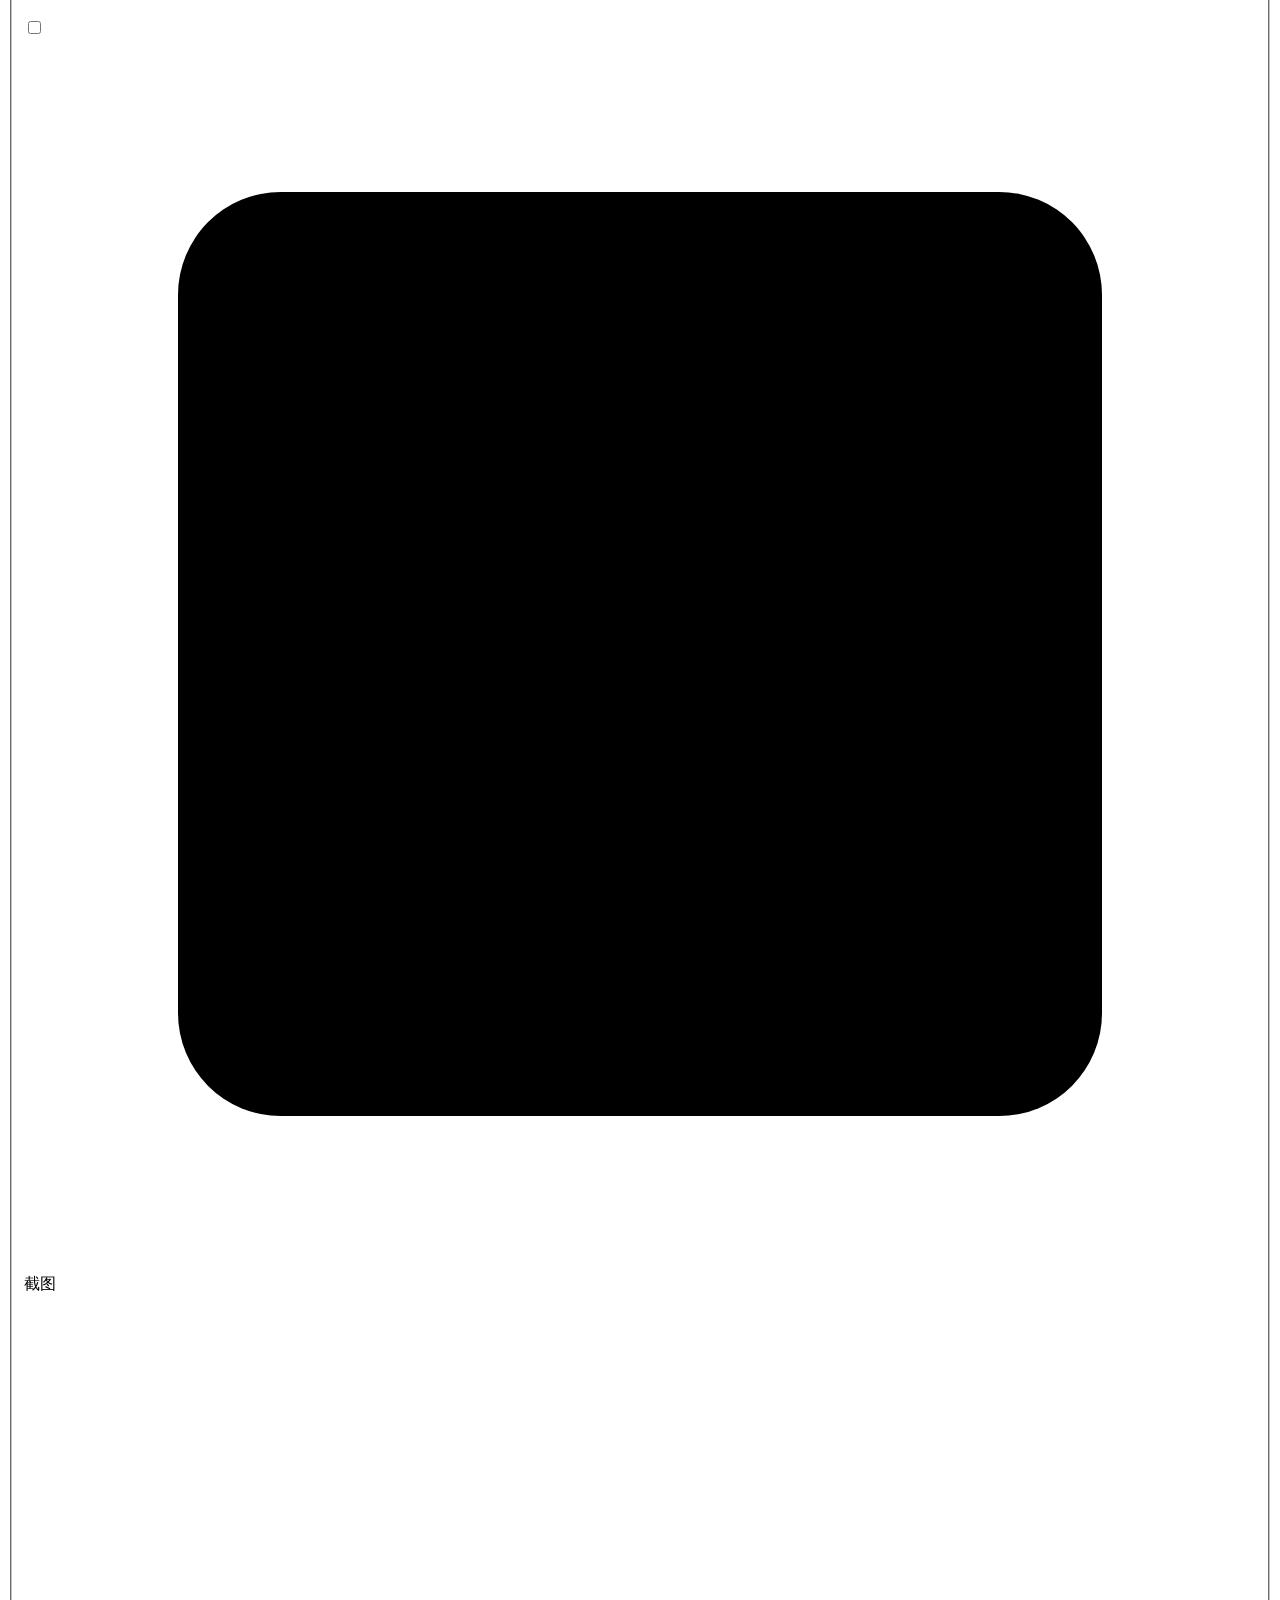
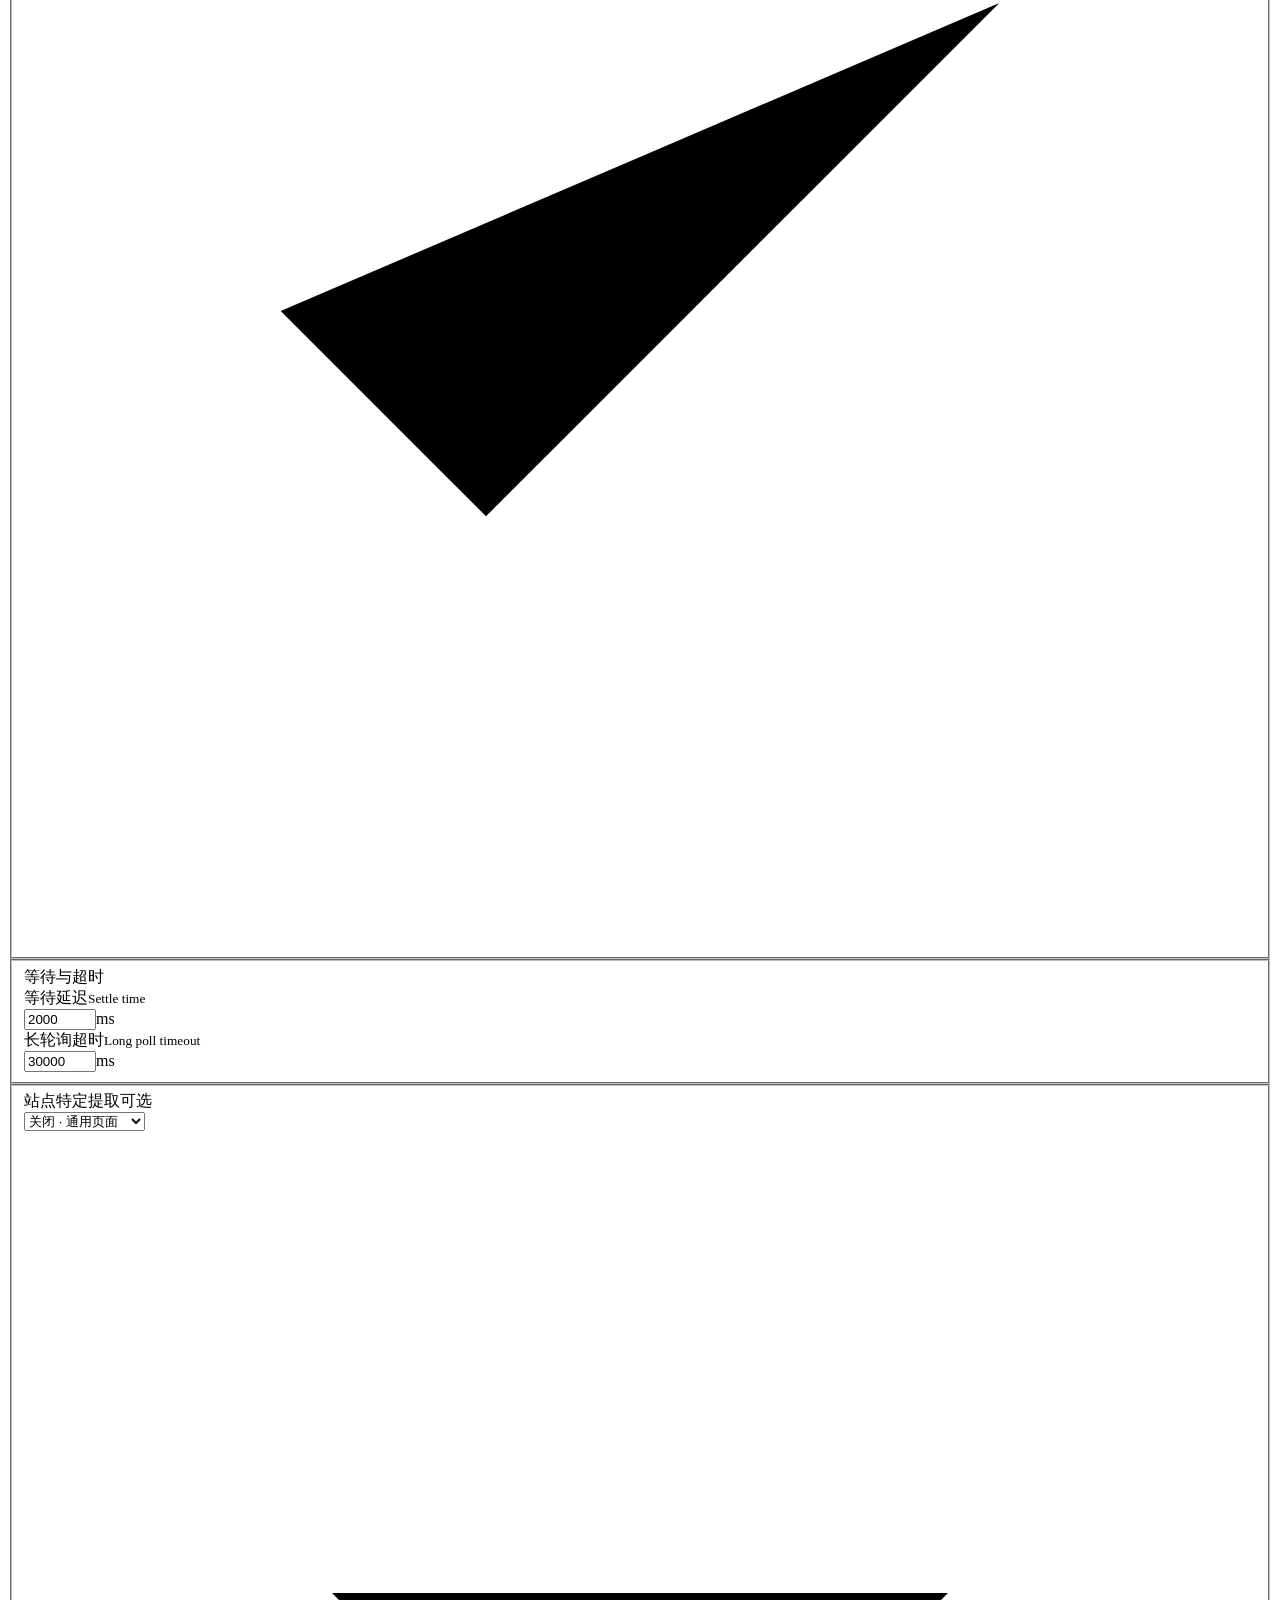
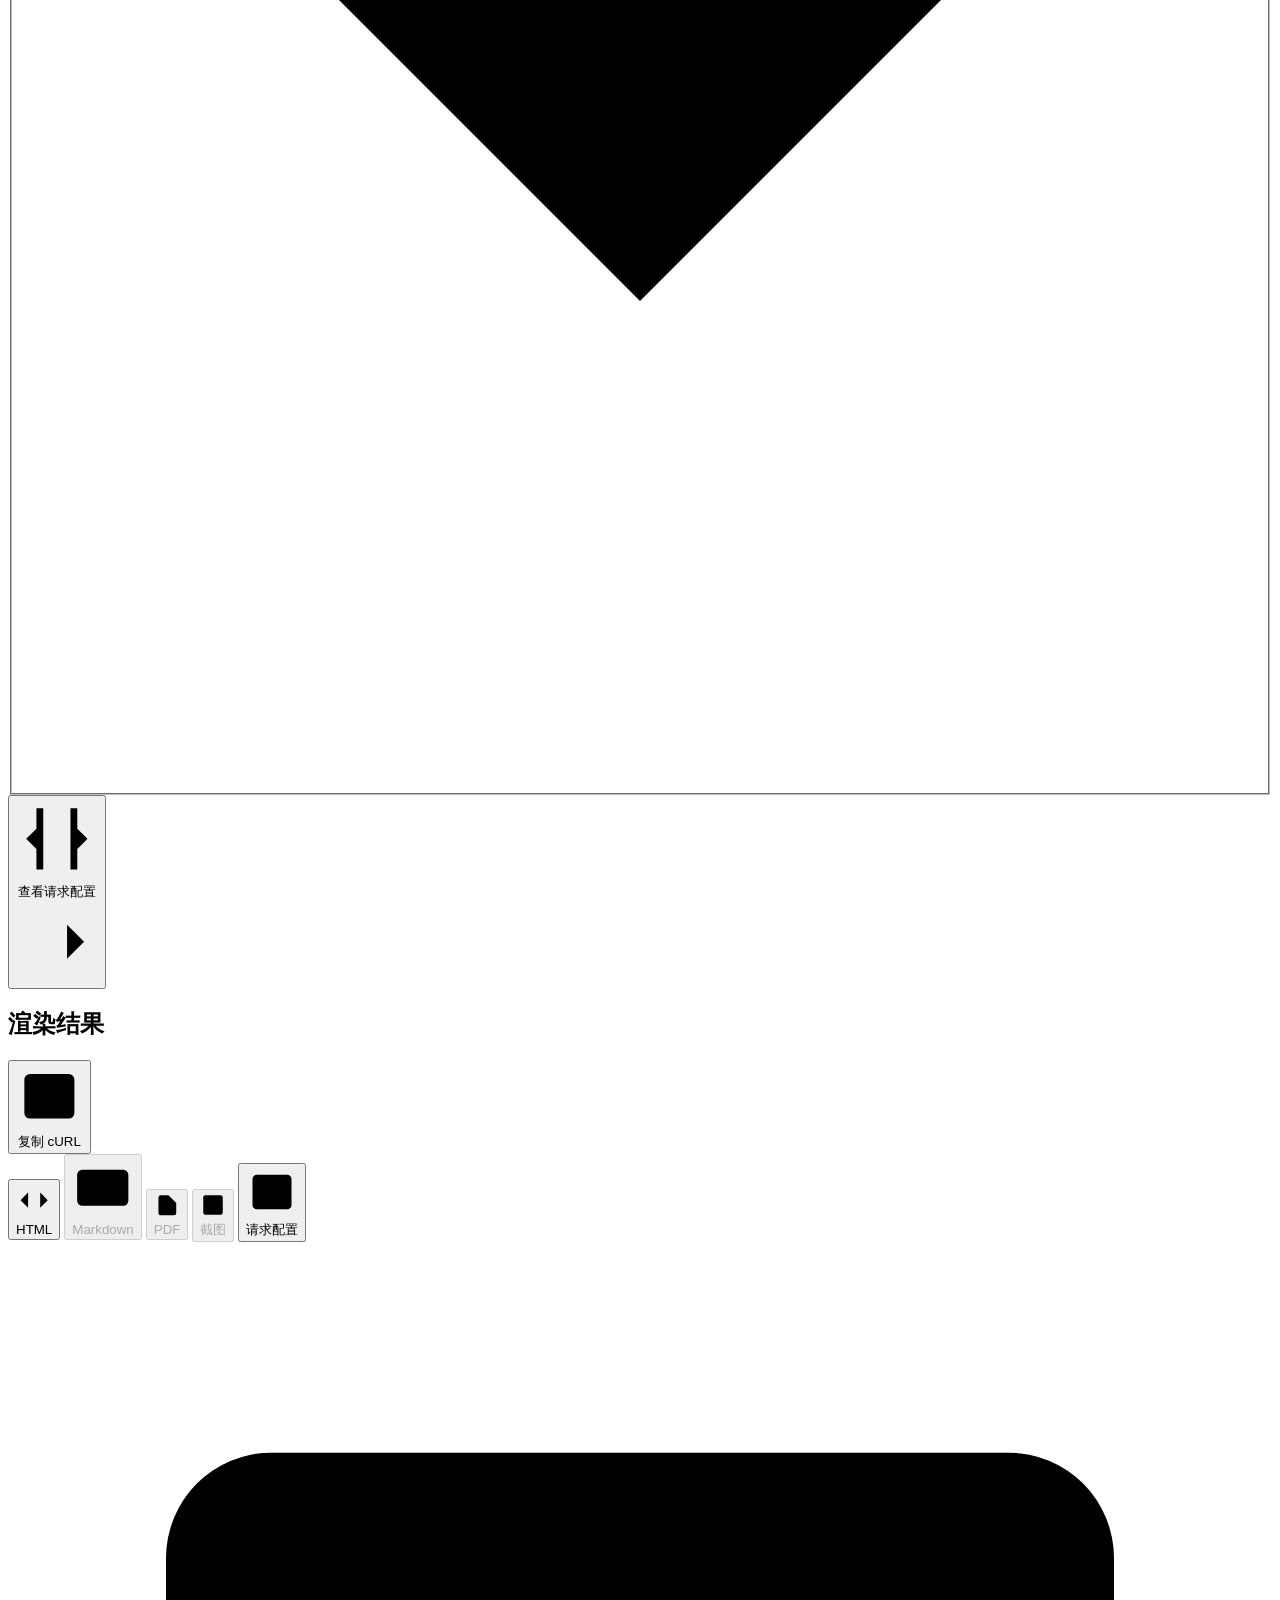
==== commit 4c784097: "admin-ui：渲染测试台重构为轻量开发者工作台" ====
--- a/admin-ui/index.html
+++ b/admin-ui/index.html
@@ -149,64 +149,141 @@
         </div>
       </section>
 
-      <!-- 页签 2：渲染测试台 -->
+      <!-- 页签 2：渲染测试台（开发者工作台：顶部执行栏 + 左配置 / 右结果） -->
       <section id="tab-render" class="tab-panel">
-        <form id="render-form" class="render-form">
-          <label class="field">
-            <span data-i18n="render.url">目标 URL</span>
-            <input id="render-url" type="text" placeholder="https://example.com/" required>
-          </label>
-          <div class="field-row">
-            <label class="field">
-              <span data-i18n="render.settle">等待延迟 (Settle MS)</span>
-              <input id="render-settle" type="number" value="2000" min="0" max="30000">
+        <div class="wb-heading">
+          <h1 data-i18n="render.title">渲染测试台</h1>
+          <p data-i18n="render.subtitle">输入目标 URL，选择输出格式；渲染结果与请求配置在右侧查看。</p>
+        </div>
+        <form id="render-form" class="url-form" novalidate>
+          <div class="url-panel" id="url-panel">
+            <label class="url-field" for="render-url">
+              <svg class="icon" viewBox="0 0 24 24" aria-hidden="true"><circle cx="12" cy="12" r="9"/><ellipse cx="12" cy="12" rx="4" ry="9"/><path d="M3 12h18"/></svg>
+              <span class="url-prefix">URL</span>
+              <input id="render-url" type="text" placeholder="https://example.com/" spellcheck="false" autocomplete="url" aria-describedby="render-url-error">
             </label>
-            <label class="field">
-              <span data-i18n="render.longpoll">长轮询超时 (Long Poll MS)</span>
-              <input id="render-longpoll" type="number" value="30000" min="0" max="60000">
-            </label>
-          </div>
-          <div class="field" style="margin-top: 8px;">
-            <span data-i18n="render.outputs">输出格式选择</span>
-            <div class="checks">
-              <label><input type="checkbox" id="out-html" checked> <span data-i18n="render.outHtml">HTML 结构</span></label>
-              <label><input type="checkbox" id="out-markdown"> <span data-i18n="render.outMd">Markdown 文本</span></label>
-              <label><input type="checkbox" id="out-pdf"> <span data-i18n="render.outPdf">页面 PDF</span></label>
-              <label><input type="checkbox" id="out-screenshot"> <span data-i18n="render.outShot">截图</span></label>
-            </div>
-          </div>
-          <div class="field" style="margin-top: 8px;">
-            <span><span data-i18n="render.shotFmt">截图编码格式</span> <small class="muted" data-i18n="render.shotFmtHint">（仅勾选截图时生效）</small></span>
-            <div class="checks">
-              <label><input type="radio" name="shot-fmt" value="auto" checked> <span data-i18n="render.shotFmt.auto">自动</span> <small class="muted" data-i18n="render.shotFmt.autoHint">（按图片占比智能选择）</small></label>
-              <label><input type="radio" name="shot-fmt" value="png"> <span data-i18n="render.shotFmt.png">PNG</span> <small class="muted" data-i18n="render.shotFmt.pngHint">（无损）</small></label>
-              <label><input type="radio" name="shot-fmt" value="jpg"> <span data-i18n="render.shotFmt.jpg">JPEG</span> <small class="muted" data-i18n="render.shotFmt.jpgHint">（照片页体积小）</small></label>
-            </div>
-          </div>
-          <div class="field" style="margin-top: 8px;">
-            <span><span data-i18n="render.mdAlg">Markdown 正文算法</span> <small class="muted" data-i18n="render.mdAlgHint">（仅勾选 Markdown 时生效）</small></span>
-            <div class="checks">
-              <label><input type="radio" name="md-alg" value="conservative" checked> <span data-i18n="render.mdAlg.conservative">保守</span> <small class="muted" data-i18n="render.mdAlg.conservativeHint">（默认，零误伤）</small></label>
-              <label><input type="radio" name="md-alg" value="readability"> <span data-i18n="render.mdAlg.readability">Readability</span> <small class="muted" data-i18n="render.mdAlg.readabilityHint">（正文定位，剔除非正文）</small></label>
-            </div>
-          </div>
-          <div class="field" style="margin-top: 8px;">
-            <span><span data-i18n="render.extract">站点特定提取</span> <small class="muted" data-i18n="render.extractHint">（结构化提取搜索结果，与 Markdown 互斥）</small></span>
-            <div class="checks">
-              <label><input type="radio" name="extract" value="" checked> <span data-i18n="render.extract.off">关闭</span> <small class="muted" data-i18n="render.extract.offHint">（默认）</small></label>
-              <label><input type="radio" name="extract" value="baidu_serp"> <span data-i18n="render.extract.baidu">百度搜索结果</span> <small class="muted" data-i18n="render.extract.baiduHint">（去广告，结构化）</small></label>
-              <label><input type="radio" name="extract" value="bing_serp"> <span data-i18n="render.extract.bing">必应搜索结果</span> <small class="muted" data-i18n="render.extract.bingHint">（结构化）</small></label>
-              <label><input type="radio" name="extract" value="google_serp"> <span data-i18n="render.extract.google">Google 搜索结果</span> <small class="muted" data-i18n="render.extract.googleHint">（结构化）</small></label>
-            </div>
-          </div>
-          <div class="render-actions">
-            <button type="submit" id="render-submit" data-i18n="render.submit">提交渲染任务</button>
-            <button type="button" id="render-copy-curl" data-i18n="render.copyCurl">拷贝 curl</button>
-          </div>
+            <span class="url-shortcut" aria-hidden="true"><kbd id="url-mod-key">Ctrl</kbd><kbd>↵</kbd></span>
+            <button type="submit" id="render-submit" class="primary-button">
+              <svg class="icon" viewBox="0 0 24 24" aria-hidden="true"><path d="m8 4 12 8-12 8z"/></svg>
+              <span id="render-submit-label" data-i18n="render.run">开始渲染</span>
+            </button>
+          </div>
+          <p class="url-error" id="render-url-error" role="alert" hidden></p>
         </form>
-        <div id="render-status" class="render-status"></div>
-        <div id="render-result" class="render-result">
-          <div class="muted" style="text-align: center; padding: 40px 0;" data-i18n="render.placeholder">等待执行渲染...</div>
+        <div class="workbench">
+          <aside class="panel settings-panel" aria-labelledby="render-cfg-title">
+            <div class="panel-head">
+              <h2 class="panel-title" id="render-cfg-title">
+                <svg class="icon" viewBox="0 0 24 24" aria-hidden="true"><path d="M4 6h5m4 0h7M4 12h10m4 0h2M4 18h3m4 0h9"/><circle cx="11" cy="6" r="2"/><circle cx="16" cy="12" r="2"/><circle cx="9" cy="18" r="2"/></svg>
+                <span data-i18n="render.cfg.title">渲染配置</span>
+              </h2>
+              <button type="button" class="reset-button" id="render-reset">
+                <svg class="icon" viewBox="0 0 24 24" aria-hidden="true"><path d="M3 10a9 9 0 1 1 2 8M3 4v6h6"/></svg>
+                <span data-i18n="render.cfg.reset">重置</span>
+              </button>
+            </div>
+            <div class="settings-body" id="render-settings">
+              <fieldset class="field-section">
+                <div class="section-heading"><span data-i18n="render.format.title">输出格式</span><span class="sub-label" data-i18n="render.format.multi">可多选</span></div>
+                <div class="format-grid">
+                  <label class="format-option"><input type="checkbox" id="out-html" checked><svg class="icon" viewBox="0 0 24 24" aria-hidden="true"><path d="m8 7-5 5 5 5m8-10 5 5-5 5m-3-13-2 16"/></svg><span>HTML</span><span class="check-box"><svg class="icon" viewBox="0 0 24 24" aria-hidden="true"><path d="m5 12 4 4L19 6"/></svg></span></label>
+                  <label class="format-option" id="out-markdown-label"><input type="checkbox" id="out-markdown"><svg class="icon" viewBox="0 0 24 24" aria-hidden="true"><rect x="2" y="5" width="20" height="14" rx="2"/><path d="M5 15V9l3 3 3-3v6m6-6v6m-2-2 2 2 2-2"/></svg><span>Markdown</span><span class="check-box"><svg class="icon" viewBox="0 0 24 24" aria-hidden="true"><path d="m5 12 4 4L19 6"/></svg></span></label>
+                  <label class="format-option"><input type="checkbox" id="out-pdf"><svg class="icon" viewBox="0 0 24 24" aria-hidden="true"><path d="M13 3H6a2 2 0 0 0-2 2v14a2 2 0 0 0 2 2h12a2 2 0 0 0 2-2V10zm0 0v7h7M8 14h8M8 17h5"/></svg><span>PDF</span><span class="check-box"><svg class="icon" viewBox="0 0 24 24" aria-hidden="true"><path d="m5 12 4 4L19 6"/></svg></span></label>
+                  <label class="format-option"><input type="checkbox" id="out-screenshot"><svg class="icon" viewBox="0 0 24 24" aria-hidden="true"><rect x="3" y="3" width="18" height="18" rx="2"/><circle cx="8.5" cy="8.5" r="1.5"/><path d="m21 15-5-5L5 21"/></svg><span data-i18n="render.format.shot">截图</span><span class="check-box"><svg class="icon" viewBox="0 0 24 24" aria-hidden="true"><path d="m5 12 4 4L19 6"/></svg></span></label>
+                </div>
+                <p class="helper" id="format-help"></p>
+                <div class="dependent-options" id="md-options" hidden>
+                  <span class="dependent-label" data-i18n="render.md.title">Markdown 正文提取</span>
+                  <div class="segmented" role="radiogroup" aria-label="Markdown extraction algorithm">
+                    <label><input type="radio" name="md-alg" value="conservative" checked><span data-i18n="render.md.conservative">保守提取</span></label>
+                    <label><input type="radio" name="md-alg" value="readability"><span>Readability</span></label>
+                  </div>
+                  <p class="helper" id="md-help"></p>
+                </div>
+                <div class="dependent-options" id="shot-options" hidden>
+                  <span class="dependent-label" data-i18n="render.shot.title">截图编码</span>
+                  <div class="segmented" role="radiogroup" aria-label="Screenshot encoding">
+                    <label><input type="radio" name="shot-fmt" value="auto" checked><span data-i18n="render.shot.auto">自动</span></label>
+                    <label><input type="radio" name="shot-fmt" value="png"><span>PNG</span></label>
+                    <label><input type="radio" name="shot-fmt" value="jpg"><span>JPEG</span></label>
+                  </div>
+                  <p class="helper" id="shot-help"></p>
+                </div>
+              </fieldset>
+              <fieldset class="field-section">
+                <div class="section-heading"><span data-i18n="render.timing.title">等待与超时</span></div>
+                <div class="timing-row">
+                  <label class="timing-label" for="render-settle"><span data-i18n="render.timing.settle">等待延迟</span><small>Settle time</small></label>
+                  <div class="number-field"><input id="render-settle" type="number" value="2000" min="0" max="30000" step="100" inputmode="numeric"><span>ms</span></div>
+                </div>
+                <div class="timing-row">
+                  <label class="timing-label" for="render-longpoll"><span data-i18n="render.timing.longpoll">长轮询超时</span><small>Long poll timeout</small></label>
+                  <div class="number-field"><input id="render-longpoll" type="number" value="30000" min="0" max="60000" step="100" inputmode="numeric"><span>ms</span></div>
+                </div>
+              </fieldset>
+              <fieldset class="field-section">
+                <div class="section-heading"><span data-i18n="render.site.title">站点特定提取</span><span class="sub-label" data-i18n="render.site.optional">可选</span></div>
+                <div class="select-wrap">
+                  <select id="render-extract" aria-label="Site-specific extraction">
+                    <option value="" data-i18n="render.site.off">关闭 · 通用页面</option>
+                    <option value="baidu_serp" data-i18n="render.site.baidu">百度搜索结果</option>
+                    <option value="bing_serp" data-i18n="render.site.bing">必应搜索结果</option>
+                    <option value="google_serp" data-i18n="render.site.google">Google 搜索结果</option>
+                  </select>
+                  <svg class="icon" viewBox="0 0 24 24" aria-hidden="true"><path d="m6 9 6 6 6-6"/></svg>
+                </div>
+                <p class="helper" id="site-help"></p>
+              </fieldset>
+            </div>
+            <div class="settings-bottom">
+              <button type="button" id="view-request-config">
+                <span class="button-label"><svg class="icon" viewBox="0 0 24 24" aria-hidden="true"><path d="M8 3H6v6l-3 3 3 3v6h2m8-18h2v6l3 3-3 3v6h-2"/></svg><span data-i18n="render.viewConfig">查看请求配置</span></span>
+                <svg class="icon" viewBox="0 0 24 24" aria-hidden="true"><path d="M4 12h16m-5-5 5 5-5 5"/></svg>
+              </button>
+            </div>
+          </aside>
+          <section class="panel result-panel" aria-label="渲染结果">
+            <div class="panel-head">
+              <div class="result-header-left">
+                <h2 class="panel-title" data-i18n="render.result.title">渲染结果</h2>
+                <span class="status-badge" id="render-status-badge"><span class="neutral-dot"></span><span id="render-status-label"></span></span>
+              </div>
+              <div class="result-header-actions">
+                <button type="button" class="outline-button" id="render-copy-curl">
+                  <svg class="icon" viewBox="0 0 24 24" aria-hidden="true"><rect x="3" y="4" width="18" height="16" rx="2"/><path d="m7 9 3 3-3 3m6 0h4"/></svg>
+                  <span data-i18n="render.copyCurl">复制 cURL</span>
+                </button>
+              </div>
+            </div>
+            <div class="tabs-row" role="tablist" aria-label="结果格式" id="result-tabs">
+              <button class="result-tab" id="rtab-html" role="tab" aria-selected="true" aria-controls="render-result" data-tab="html">
+                <svg class="icon" viewBox="0 0 24 24" aria-hidden="true"><path d="m8 7-5 5 5 5m8-10 5 5-5 5m-3-13-2 16"/></svg>HTML
+              </button>
+              <button class="result-tab" id="rtab-markdown" role="tab" aria-selected="false" aria-controls="render-result" data-tab="markdown" disabled tabindex="-1">
+                <svg class="icon" viewBox="0 0 24 24" aria-hidden="true"><rect x="2" y="5" width="20" height="14" rx="2"/><path d="M5 15V9l3 3 3-3v6m6-6v6m-2-2 2 2 2-2"/></svg>Markdown
+              </button>
+              <button class="result-tab" id="rtab-pdf" role="tab" aria-selected="false" aria-controls="render-result" data-tab="pdf" disabled tabindex="-1">
+                <svg class="icon" viewBox="0 0 24 24" aria-hidden="true"><path d="M13 3H6a2 2 0 0 0-2 2v14a2 2 0 0 0 2 2h12a2 2 0 0 0 2-2V10zm0 0v7h7M8 14h8M8 17h5"/></svg>PDF
+              </button>
+              <button class="result-tab" id="rtab-screenshot" role="tab" aria-selected="false" aria-controls="render-result" data-tab="screenshot" disabled tabindex="-1">
+                <svg class="icon" viewBox="0 0 24 24" aria-hidden="true"><rect x="3" y="3" width="18" height="18" rx="2"/><circle cx="8.5" cy="8.5" r="1.5"/><path d="m21 15-5-5L5 21"/></svg><span data-i18n="render.tab.shot">截图</span>
+              </button>
+              <button class="result-tab" id="rtab-extract" role="tab" aria-selected="false" aria-controls="render-result" data-tab="extract" disabled hidden tabindex="-1">
+                <svg class="icon" viewBox="0 0 24 24" aria-hidden="true"><path d="M8 3H6v6l-3 3 3 3v6h2m8-18h2v6l3 3-3 3v6h-2"/></svg>JSON
+              </button>
+              <button class="result-tab request-tab" id="rtab-request" role="tab" aria-selected="false" aria-controls="render-result" data-tab="request" tabindex="-1">
+                <svg class="icon" viewBox="0 0 24 24" aria-hidden="true"><rect x="3" y="4" width="18" height="16" rx="2"/><path d="m7 9 3 3-3 3m6 0h4"/></svg><span data-i18n="render.tab.request">请求配置</span>
+              </button>
+            </div>
+            <div class="result-body" id="render-result" role="tabpanel" aria-labelledby="rtab-html" tabindex="0"></div>
+            <div class="result-footer">
+              <div class="result-footer-left">
+                <svg class="icon" viewBox="0 0 24 24" aria-hidden="true"><rect x="3" y="4" width="18" height="16" rx="2"/><path d="m7 9 3 3-3 3m6 0h4"/></svg>
+                <span id="render-footer-status"></span>
+              </div>
+              <div class="result-footer-right" id="render-footer-meta"></div>
+            </div>
+          </section>
         </div>
       </section>
 
